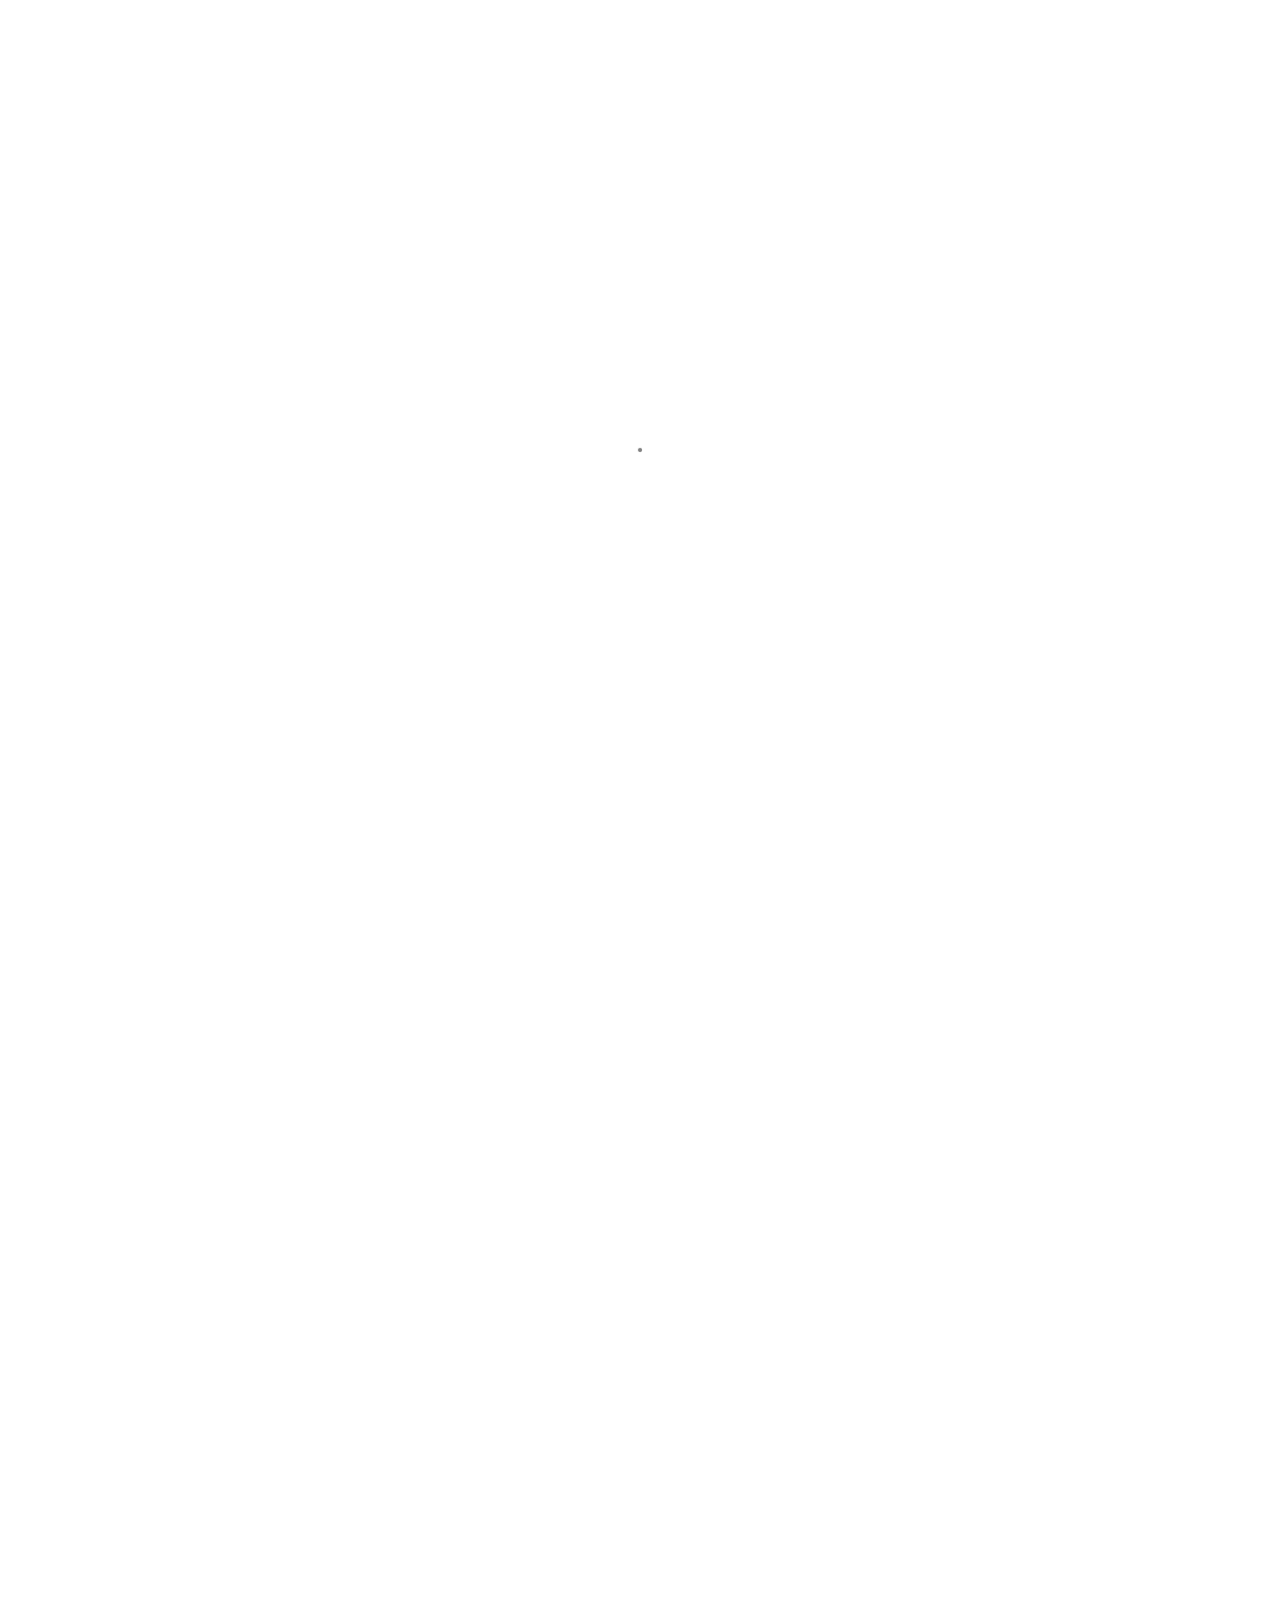
==== index.html @ 2983b913 "Site updated: 2019-02-05 23:12:52" ====
<!DOCTYPE html>
<html lang="" class="loading">
<head><meta name="generator" content="Hexo 3.8.0">
    <meta charset="UTF-8">
    <meta http-equiv="X-UA-Compatible" content="IE=edge,chrome=1">
    <meta name="viewport" content="width=device-width, minimum-scale=1.0, maximum-scale=1.0, user-scalable=no">
    <title>Hexo</title>

    <meta name="apple-mobile-web-app-capable" content="yes">
    <meta name="apple-mobile-web-app-status-bar-style" content="black-translucent">
    <meta name="google" content="notranslate">
    <meta name="keywords" content="Fechin,"> 
    
    <meta name="author" content="John Doe"> 
    <link rel="alternative" href="atom.xml" title="Hexo" type="application/atom+xml"> 
    <link rel="icon" href="/img/favicon.png"> 
    <link rel="stylesheet" href="//cdn.jsdelivr.net/npm/gitalk@1/dist/gitalk.css">
    <link rel="stylesheet" href="/css/diaspora.css">
</head>
</html>
<body class="loading">
    <div id="loader"></div>
    <div class="nav">
    <ul id="menu-menu" class="menu">
        
        <li class="pview menu-item menu-item-type-post_type menu-item-object-page">
            <a href="/whoami/" title="Whoami" target="_blank" rel="noopener">Whoami</a>
        </li>
        
        <li class="  menu-item menu-item-type-post_type menu-item-object-page">
            <a href="https://github.com/Fechin" title="Github" target="_blank" rel="noopener">Github</a>
        </li>
        
        <li class="  menu-item menu-item-type-post_type menu-item-object-page">
            <a href="https://twitter.com/FechinLi" title="Twitter" target="_blank" rel="noopener">Twitter</a>
        </li>
        
    </ul>
    <p id="copyright">
        &copy; 2019 John Doe.
        Powered by <a href="http://hexo.io/" title="Hexo" target="_blank" rel="noopener">Hexo</a>
        Theme <a href="https://github.com/Fechin/hexo-theme-diaspora" title="Diaspora" target="_blank" rel="noopener">Diaspora</a>
        by Fechin
    </p>
</div>

<div id="container">
    
<div id="screen">
    <div id="mark">
        <div class="layer" data-depth="0.4">
            <img src="/img/welcome-cover.jpg" id="cover" crossorigin="anonymous" width="1920" height="1080">
        </div>
    </div>
    <div id="vibrant">
        <svg viewbox="0 0 2880 1620" height="100%" preserveaspectratio="xMaxYMax slice">
            <polygon opacity="0.7" points="2000,1620 0,1620 0,0 600,0 "/>
        </svg>
        <div></div>
    </div>
    <div id="header">
        <div>
            <a class="image-logo" href="/"></a>
            <div class="icon-menu switchmenu"></div>
        </div>
    </div>
    
    <div id="post0">
        <p>二月 05, 2019</p>
        <h2><a href="/2019/02/05/2/" title="2" class="posttitle">2</a></h2>
        <p class="summary"></p>
    </div>
    
</div>

    <div id="primary">
        
<div class="post">
    <a href="/2019/02/05/1/" title="1">
        <img src="/img/cover.jpg" class="cover" width="680" height="440">
    </a>
    <div class="else">
        <p>二月 05, 2019</p>
        <h3><a href="/2019/02/05/1/" title="1" class="posttitle">1</a></h3>
        <p></p>
    </div>
</div>


<div class="post">
    <a href="/2019/02/05/My-New-Post/" title="张琼">
        <img src="/img/cover.jpg" class="cover" width="680" height="440">
    </a>
    <div class="else">
        <p>二月 05, 2019</p>
        <h3><a href="/2019/02/05/My-New-Post/" title="张琼" class="posttitle">张琼</a></h3>
        <p>张琼是我妈妈.$ public static test()1$ public static test2()
MarkdownMarkdownMarkdow...</p>
    </div>
</div>


<div class="post">
    <a href="/2019/02/05/hello-world/" title="Hello World">
        <img src="/img/cover.jpg" class="cover" width="680" height="440">
    </a>
    <div class="else">
        <p>二月 05, 2019</p>
        <h3><a href="/2019/02/05/hello-world/" title="Hello World" class="posttitle">Hello World</a></h3>
        <p>Welcome to Hexo! This is your very first post. Check documentation for more i...</p>
    </div>
</div>


    </div>
    
</div>
<div id="preview"></div>

</body>
<script src="//cdn.jsdelivr.net/npm/gitalk@1/dist/gitalk.min.js"></script>
<script src="//lib.baomitu.com/jquery/1.8.3/jquery.min.js"></script>
<script src="/js/plugin.js"></script>
<script src="/js/diaspora.js"></script>
<link rel="stylesheet" href="/photoswipe/photoswipe.css">
<link rel="stylesheet" href="/photoswipe/default-skin/default-skin.css">
<script src="/photoswipe/photoswipe.min.js"></script>
<script src="/photoswipe/photoswipe-ui-default.min.js"></script>

<!-- Root element of PhotoSwipe. Must have class pswp. -->
<div class="pswp" tabindex="-1" role="dialog" aria-hidden="true">
    <!-- Background of PhotoSwipe. 
         It's a separate element as animating opacity is faster than rgba(). -->
    <div class="pswp__bg"></div>
    <!-- Slides wrapper with overflow:hidden. -->
    <div class="pswp__scroll-wrap">
        <!-- Container that holds slides. 
            PhotoSwipe keeps only 3 of them in the DOM to save memory.
            Don't modify these 3 pswp__item elements, data is added later on. -->
        <div class="pswp__container">
            <div class="pswp__item"></div>
            <div class="pswp__item"></div>
            <div class="pswp__item"></div>
        </div>
        <!-- Default (PhotoSwipeUI_Default) interface on top of sliding area. Can be changed. -->
        <div class="pswp__ui pswp__ui--hidden">
            <div class="pswp__top-bar">
                <!--  Controls are self-explanatory. Order can be changed. -->
                <div class="pswp__counter"></div>
                <button class="pswp__button pswp__button--close" title="Close (Esc)"></button>
                <button class="pswp__button pswp__button--share" title="Share"></button>
                <button class="pswp__button pswp__button--fs" title="Toggle fullscreen"></button>
                <button class="pswp__button pswp__button--zoom" title="Zoom in/out"></button>
                <!-- Preloader demo http://codepen.io/dimsemenov/pen/yyBWoR -->
                <!-- element will get class pswp__preloader--active when preloader is running -->
                <div class="pswp__preloader">
                    <div class="pswp__preloader__icn">
                      <div class="pswp__preloader__cut">
                        <div class="pswp__preloader__donut"></div>
                      </div>
                    </div>
                </div>
            </div>
            <div class="pswp__share-modal pswp__share-modal--hidden pswp__single-tap">
                <div class="pswp__share-tooltip"></div> 
            </div>
            <button class="pswp__button pswp__button--arrow--left" title="Previous (arrow left)">
            </button>
            <button class="pswp__button pswp__button--arrow--right" title="Next (arrow right)">
            </button>
            <div class="pswp__caption">
                <div class="pswp__caption__center"></div>
            </div>
        </div>
    </div>
</div>




</html>
---- css/diaspora.css ----
body,div,h1,h2,h3,h4,h5,p,ul,li {margin:0;padding:0;font-weight:normal;list-style:none;}
html {-webkit-text-size-adjust:100%;}
html,body {-webkit-tap-highlight-color:rgba(0,0,0,0);-webkit-font-smoothing:antialiased;background:#fff;}
body {font-family:'PingFang SC','Hiragino Sans GB','Microsoft Yahei','WenQuanYi Micro Hei',sans-serif;font-size:14px;position:relative;overflow-x:hidden;}
body:before {background:grey;position:absolute;content:'';display:block;width:14px;height:14px;left:50%;top:50%;margin-left:-7px;margin-top:-7px;border-radius:50%;-webkit-border-radius:50%;-moz-border-radius:50%;-webkit-animation:loading 2s ease-out forwards infinite;-moz-animation:loading 2s ease-out forwards infinite;display:none;}
body.loading:before {display:block;}
@-webkit-keyframes loading {
  0% {-webkit-transform:scale(0.3);}
  50% {-webkit-transform:scale(1.0);}
  100% {-webkit-transform:scale(0.3);}
}
@-moz-keyframes loading {
  0% {-moz-transform:scale(0.3);}
  50% {-moz-transform:scale(1.0);}
  100% {-moz-transform:scale(0.3);}
}
body.loading #container,body.loading #single,body.loading .nav {opacity:0;}
html.loading,body.loading {height:100%;overflow:hidden;}
a,a:hover {text-decoration:none;}
img {display:block;max-width:100%;height:auto;}
audio {display:none;visibility:hidden;opacity:0;width:0;height:0;}
#screen {position:relative;}
#mark {width:100%;height:560px;overflow:hidden;}
.layer {position:relative;}
#cover {position:absolute;max-width:none;}
#header {position:absolute;top:70px;width:100%;}
#header > div {margin:0 60px;position:relative;}
.icon-menu {font-size:20px;padding:6px 6px 5px;border-radius:2px;cursor:pointer;position:absolute;z-index:4;right:0;top:0;margin-top:-3px;background:rgba(255,255,255,.9);}
.image-logo {z-index:4;position:relative;display:inline-block;-webkit-background-size:75px 32px;-moz-background-size:75px 32px;background-size:75px 32px;background-repeat:no-repeat;background-position:center center;-webkit-mask-box-image:url("/img/logo.png");background-color:white;width:75px;height:32px;mask-image:url("/img/logo.png");mask-size:contain;transition: background-color 0.5s ease-in-out;}
body.mu .image-logo {background-color:black;}
#vibrant {position:absolute;top:0;left:0;width:100%;height:100%;}
#vibrant div {position:absolute;top:0;left:0;width:100%;height:100%;opacity:0;background-color:#000;}
#post0 {width:28%;position:absolute;top:42%;left:10%;}
#post0 p:first-child {color:#fff;font-size:12px;}
#post0 h2 {font-size:28px;margin-top:15px;}
#post0 h2 a {color:#fff;}
#post0 h2 + p {color:#fff;font-size:14px;margin-top:30px;}
.post {margin:100px auto 0;width:1200px;position:relative;}
.post > a {display:inline-block;width:680px;height:440px;overflow:hidden;position:relative;z-index:3;}
.else {position:absolute;background:#fff;text-align:left;top:20px;height:398px;width:498px;border:1px solid #eaeaea;}
.post:nth-child(odd) {text-align:left;}
.post:nth-child(even) {text-align:right;}
.post:nth-child(odd) .else {left:660px;}
.post:nth-child(even) .else {right:660px;}
.else p:first-child {color:#999;font-size:12px;margin:80px 0 0 80px;}
.else h3 {font-size:30px;line-height:1.1;margin:10px 100px 0 80px;}
.else h3 a {color:#333;}
.else h3 + p {color:#555;margin:10px 100px 0 80px;font-size:14px;line-height:1.8;}
.here {position:absolute;left:80px;bottom:80px;color:#999;font-size:13px;}
.here span {display:inline-block;vertical-align:middle;margin-right:10px;font-family:"icomoon","Hiragino Sans GB","Hiragino Sans GB W3","Microsoft YaHei","WenQuanYi Micro Hei",sans-serif;}
.here span:before {display:inline-block;vertical-align:top;margin-right:7px;font-size:16px;}
.here a {display:inline-block;cursor:default;}
.here .icon-like {color:#999!important;margin-right:0;}
.here .likeThis .count {display:inline-block;position:static;color:#999;background:none;padding:0;width:auto;}
.here .likeThis:hover .count {display:inline-block;}
.here .likeThis.active .icon-like {color:#999;}
#pager {text-align:center;margin:70px 0 0;position:relative;}
#pager a {font-size:14px;letter-spacing:5px;color:#666;border:1px solid #dadada;padding:10px 40px;background:#fff;}
#loader {display:none;position:fixed;top:0;width:100%;height:3px;z-index:100;background-image:-webkit-linear-gradient(left,#F16F5C 0%,#F16F5C 12.5%,#5B56DD 12.5%,#5B56DD 25%,#E15CED 25%,#E15CED 37.5%,#27E559 37.5%,#27E559 50%,#18C8C9 50%,#18C8C9 62.5%,#DC8987 62.5%,#DC8987 75%,#BB83D6 75%,#BB83D6 87.5%,#E774BD 87.5%,#E774BD 100%);background-image:-moz-linear-gradient(left,#F16F5C 0%,#F16F5C 12.5%,#5B56DD 12.5%,#5B56DD 25%,#E15CED 25%,#E15CED 37.5%,#27E559 37.5%,#27E559 50%,#18C8C9 50%,#18C8C9 62.5%,#DC8987 62.5%,#DC8987 75%,#BB83D6 75%,#BB83D6 87.5%,#E774BD 87.5%,#E774BD 100%);}
#top {height:50px;text-align:center;border-bottom:1px solid #f7f7f7;background:#fefefe;width:100%;position:fixed;top:0;z-index:10;display:none;}
body.touch #top {position:relative;}
.icon-icon {color:#333;font-size:20px;position:absolute;left:14px;top:16px;}
.image-icon {-webkit-background-size:24px 24px;-moz-background-size:24px 24px;background-size:24px 24px;background-position:center center;background-repeat:no-repeat;width:24px;height:24px;position:absolute;left:14px;top:15px;color:#333;}
.image-icon:hover {color:black;}
.subtitle {color:#666;font-size:14px;margin-top:16px;display:none;}
.icon-play,.icon-pause,.icon-images {position:absolute;left:70px;color:#666;top:17px;font-size:18px;cursor:pointer;}
.icon-images {left:100px;}
.icon-images.active {color:#EF6D57;}
.like-icon {position:relative;}
.icon-like {color:#666;}
#top .count {display:none;}
.likeThis.active .icon-like,.icon-like:hover {color:#EF6D57;}
.social {position:absolute;right:0;height:30px;top:12px;}
.share a {display:inline-block;color:#666;margin-right:15px;}
.share a:hover {color:#333;}
.share {position:relative;}
.social > div {display:inline-block;font-size:20px;color:#666;cursor:pointer;margin-left:15px;}
#qr {z-index:10;display:none;position:absolute;background:#fff;padding:16px;border:1px solid #f7f7f7;right:10px;top:50px;}
.bar {position:absolute;height:100%;background:rgba(0,0,0,.07);z-index:-1;width:0;-webkit-transition:width .5s ease;-moz-transition:width .5s ease;transition:width .5s ease;}
.scrollbar {position:absolute;height:2px;width:10px;top:0;background-color:#50bcb6;-webkit-transition:width .5s ease;-moz-transition:width .5s ease;transition:width .5s ease;}
body.touch .scrollbar {display:none;}
.nav {position:fixed;height:100%;width:100%;background:rgba(255,255,255,.97);z-index:3;top:-100%;-webkit-transition:top 0.3s cubic-bezier(0.4,0,0.2,1);-moz-transition:top 0.3s cubic-bezier(0.4,0,0.2,1);transition:top 0.3s cubic-bezier(0.4,0,0.2,1);}
body.mu {overflow:hidden;height:100%;}
html.mu {height:100%;}
body.mu .icon-menu {color:#333;background: none;}
body.mu .icon-menu:before {content:"\e607";}
body.mu .nav {top:0;}
body.mu .icon-logo {color:#333;}
.menu {text-align:center;margin-top:200px;}
.menu li {font-size:20px;display:inline-block;margin:0 20px 20px 0;}
.menu a {color:#666;letter-spacing:1px;}
.menu a:hover {color:#333;}
.nav p {color:#999;font-size:12px;position:absolute;width:100%;text-align:center;bottom:30px;}
.nav p a {color:#999;text-decoration:underline;}
.nav p:first-letter {font-family:sans-serif;}
#container {padding-bottom:100px;overflow:hidden;position:relative;}
#container:before {content:'';display:block;width:1px;height:200%;position:absolute;left:50%;background:#eaeaea;top:-50%;z-index:0;}
#primary {position:relative;}
#single {background:#fff;position:relative;overflow-x:hidden;}
.section {position:relative;width:100%;overflow:hidden;-webkit-transition:all 0.3s cubic-bezier(0.25,0.5,0.5,0.9);-moz-transition:all 0.3s cubic-bezier(0.25,0.5,0.5,0.9);transition:all 0.3s cubic-bezier(0.25,0.5,0.5,0.9);}
body.touch,body.touch .article {margin-top:0;}
.zoom:before {opacity:0;color:#fff;font-size:20px;display:block;z-index:3;left:50%;top:70%;padding:5px;margin-top:-15px;margin-left:-15px;position:absolute;background:rgba(0,0,0,.7);-webkit-transition:all 0.3s cubic-bezier(0.25,0.5,0.5,0.9);-moz-transition:all 0.3s cubic-bezier(0.25,0.5,0.5,0.9);transition:all 0.3s cubic-bezier(0.25,0.5,0.5,0.9);}
.zoom:hover:before {opacity:1;top:50%;}
.touch .zoom:hover:before {opacity:0;}
.icon-arrow-left:before {content:'\e606';position:absolute;left:0;top:50%;margin-top:-30px;color:#666;}
.icon-arrow-right:before {content:'\e605';position:absolute;right:0;top:50%;margin-top:-30px;color:#666;}
h1.title {font-size:30px;color:#333;line-height:1.3;position:relative;font-weight:bold;}
.page .content:before {display:none;}
.stuff {margin-top:20px;color:#666;font-size:13px;}
.stuff span {display:inline-block;margin-right:20px;}
.stuff .likeThis {pointer-events:none;}
.stuff .icon-like {display:none;}
.stuff .count {color:#666;}
.comment {margin:50px auto;}
.comment.link,.downloadlink {cursor:pointer;letter-spacing:5px;border:1px solid #dadada;width:170px;text-align:center;color:#666;font-size:14px;padding:10px 0;}
.comment .gt-comments-null{display:none;}
.comment .gt-header-textarea{border-radius:0;background: white;}
.comment .gt-popup{margin-top:8px;}
.comment .gt-counts a{color:black;border-bottom:0;pointer-events:none;}
.comment .gt-avatar-github{display:none;}
.comment .gt-header-avatar{display:none;}
.comment .gt-header-comment{margin-left: 0;!important;}
.comment .gt-header-preview{border-radius:0;}
.comment .gt-btn-public{border-radius:0;}
.comment .gt-btn-preview{border-radius:0;}
.comment .gt-btn-login{border-radius:0;}
.comment .gt-ico-tip{display:none;}
.comment .gt-btn-public .gt-btn-text:after{content:"（Cmd | Ctrl  + Enter）";}
.comment .gt-meta{margin:0; border:0;}
#preview {position:fixed;top:0;width:100%;height:100%;z-index:5;background:#fff;left:100%;-moz-transition:all 0.3s cubic-bezier(0,0,0.2,1);-webkit-transition:all 0.3s cubic-bezier(0,0,0.2,1);transition:all 0.3s cubic-bezier(0,0,0.2,1);overflow-y:scroll;}
#preview.show {left:0;}
#preview + canvas {display:none;}
.article {width:70%;margin:0 auto;margin-top:50px;display:-webkit-flex;display:flex;-webkit-align-items:center;align-items:center;-webkit-justify-content:flex-start;justify-content:flex-start;}
.article > div {width:100%;padding:30px 0;margin:0 auto;}
.article .main {width:700px;}
.article .side {align-self:flex-start;flex:0 0 200px;}
.article .toc {width:200px;height:100%;position:fixed;top:60px;right:100px;padding:1em;line-height:2.3;overflow-y:scroll;}
.article .toc .toc-item:hover {font-weight:900;}
.article .toc li a {display:inline-block;color:#737373;text-decoration:none;transition:color,padding 0.2s ease-in-out;}
.article .toc li a:hover {padding-left:8px;border-left:3px solid black;}
.page .main{padding:0px;}

/* Icon font style */
@font-face {font-family:"iconfont";src:url('//at.alicdn.com/t/font_1474439954_4508538.eot');/* IE9*/  src:url('//at.alicdn.com/t/font_1474439954_4508538.eot?#iefix') format('embedded-opentype'),/* IE6-IE8 */  url('[data-uri]') format('woff'),/* chrome,firefox */  url('//at.alicdn.com/t/font_1474439954_4508538.ttf') format('truetype'),/* chrome,firefox,opera,Safari,Android,iOS 4.2+*/  url('//at.alicdn.com/t/font_1474439954_4508538.svg#iconfont') format('svg');/* iOS 4.1- */  src:url('//at.alicdn.com/t/font_1474439954_4508538.eot')\0;/* ie8 fix */}
[class^="icon-"],[class*=" icon-"] {font-family:'iconfont'  !important;font-style:normal;font-weight:normal;font-variant:normal;text-transform:none;line-height:1;font-family:"iconfont" !important;font-size:20px;font-style:normal;-webkit-font-smoothing:antialiased;-webkit-text-stroke-width:0.2px;-moz-osx-font-smoothing:grayscale;}
.icon-scan:before {content:"\e60d";}
.icon-twitter:before {content:"\e600";}
.icon-view:before {content:"\e601";}
.icon-like:before {content:"\e602";}
.icon-menu:before {content:"\e603";}
.icon-github:before {content:"\e604";}
.icon-home:before {content:"\e60e";}
.icon-wechat:before {content:"\e605";}
.icon-pause:before {content:"\e606";}
.icon-close:before {content:"\e607";}
.icon-facebook:before {content:"\e608";}
.icon-left:before {content:"\e609";}
.icon-font:before {content:"\e60a";}
.icon-play:before {content:"\e60b";}
.icon-email:before {content:"\e60c";}

/* tags style  */
.post-tags-list {margin-top:10px;display:table;}
.post-tags-list-item {float:left;margin-right:10px;background:rgba(102,128,153,0.075);border-radius:0;padding:2px 5px;}
.post-tags-list-link {color:rgba(44,63,81,0.5);pointer-events:none;}

/* Post or Page content style */
.content {margin-top:50px;font-size:15px;line-height:2;color:#232323;}
.content h1 {font-size:39px}
.content h2 {font-size:32px}
.content h3 {font-size:26px}
.content h4 {font-size:19px}
.content h5 {font-size:15px}
.content h6 {font-size:13px}
.content strong {font-weight:500;}
.content a {background:transparent;color:#1980e6;text-decoration:none;}
.content a:hover {color:#518dca;}
.content hr {margin-top:21px;margin-bottom:21px;border:0;border-top:1px solid rgba(102,128,153,0.1)}
.content p {margin:0 0 .8em;}
.content ul,.content ol {margin:10px 0;padding-left:20px;}
.content ul li {list-style:disc;margin:5px 0;}
.content ol li {list-style:decimal;margin:5px 0;}
.content > h1,.content > h2,.content > h3,.content > h4,.content > h5,.content > h6 {margin-top:2rem;margin-bottom:0.8rem;color:#000;}
.content > h1:first-child,.content > h2:first-child,.content > h3:first-child,.content > h4:first-child,.content > h5:first-child,.content > h6:first-child {margin-top:0;}
.content img {cursor:pointer;}
.content pre,.content .highlight {background:#2d2d2d;margin:1.6rem 0;padding:0.8rem 0.8rem;border-style:solid;border-width:1px 0;overflow:auto;color:#ccc;line-height:20px;}
.content .gutter {display:none;}
.content .highlight .gutter pre {color:#666;font-size:0.9rem;}
.content code,.content pre {font-family:"Source Code Pro",monospace}
.content code {background:rgba(99,99,99,0.07);color:#ef459c;padding:1px 2px;border-radius:2px;}
.content pre code {background:none;text-shadow:none;padding:0;}
.content blockquote {color:#656565;margin:0 0 1.1em;border-left:3px solid #efefef;border-left-width:6px;background-color:rgba(119,119,119,0.05);border-top-right-radius:5px;border-bottom-right-radius:5px;padding:15px 20px;}
.content blockquote p {margin:0;}
.content table {margin:15px 0;border-collapse:collapse;display:table;width:100%;table-layout:fixed;word-wrap:break-word;}
.content table tr {border-top:1px solid #ccc;background-color:#fff;}
.content table th,.content table td {border:1px solid #ddd;padding:6px 13px;}
.content .highlight pre {border:none;margin:0;padding:0;}
.content .highlight table {margin:0;width:auto;}
.content .highlight td {border:none;padding:0;}
.content .highlight tr {border:0;}
.content .highlight figcaption {font-size:0.85em;color:#999;line-height:1em;margin-bottom:1em;}
.content .highlight figcaption a {float:right;}
.content .highlight .gutter pre {text-align:right;padding-right:20px;}
.content .highlight .line {height:20px;}
.content .video-container {position:relative;padding-bottom:56.25%;padding-top:25px;height:0;}
.content .video-container iframe {position:absolute;top:0;left:0;width:100%;height:100%;}
pre .comment,pre .title {color:#999;}
pre .variable,pre .attribute,pre .tag,pre .regexp,pre .ruby .constant,pre .xml .tag,pre .title,pre .xml .pi,pre .xml .doctype,pre .html .doctype,pre .css .id,pre .css .class,pre .css .pseudo {color:#f2777a;}
pre .number,pre .preprocessor,pre .built_in,pre .literal,pre .params,pre .constant {color:#f99157;}
pre .class,pre .ruby .class .title,pre .css .rules .attribute {color:#99cc99;}
pre .string,pre .value,pre .inheritance,pre .header,pre .ruby .symbol,pre .xml .cdata {color:#99cc99;}
pre .css .hexcolor {color:#66cccc;}
pre .function,pre .python .decorator,pre .python .title,pre .ruby .function .title,pre .ruby .title .keyword,pre .perl .sub,pre .javascript .title,pre .coffeescript .title {color:#6699cc;}
pre .keyword,pre .javascript .function {color:#cc99cc;}

/* Responsive style */
@media screen and (max-width:1200px) {
  #header > div {width:900px;margin:0 auto;}
  #post0 {width:32%;}
  #post0 h2 {font-size:24px;}
  .post {width:900px;}
  .post > a {width:480px;height:310px;}
  .else {top:10px;width:420px;height:290px;}
  .post:nth-child(odd) .else {left:450px;}
  .post:nth-child(even) .else {right:450px;}
  .else p:first-child {font-size:12px;margin:50px 0 0 60px;}
  .else h3 {font-size:24px;margin:10px 60px 0 60px;}
  .else h3 + p {margin:10px 60px 0 60px;}
  .here {left:60px;bottom:50px;}
  .article{width:100%;}
  .article .main{width:94%;}
  .article .side {display:none}
  .comment .gt-btn-public .gt-btn-text:after{content:"";}
}
@media screen and (max-width:900px) {
  #mark {height:480px;}
  #header > div {width:90%;}
  #vibrant polygon {transform:translateX(-10%);-moz-transform:translateX(-10%);-webkit-transform:translateX(-10%);}
  #post0 {width:40%;}
  #post0 h2 {font-size:20px;}
  .post {width:100%;margin-top:60px;background:#fff;padding-bottom:30px;border-bottom:1px solid #eaeaea;}
  .post > a {display:block;margin:0 auto;width:100%;height:auto;}
  .post > a img {margin:0 auto;}
  .else {height:auto;position:static;width:100%;margin:0 auto;background:transparent;border:none;}
  .else p:first-child {margin:30px 0 0 20px;}
  .else h3 {font-size:24px;margin:10px 30px 0 20px;}
  .else h3 + p {margin:10px 30px 0 20px;}
  .here {position:static;margin:20px 0 20px 20px;}
  .article{width:100%;}
  .article .main{width:94%;}
  .article .side {display:none}
  .comment .gt-btn-public .gt-btn-text:after{content:"";}
}
@media screen and (max-width:780px) {
  #header {top:40px;}
  #vibrant svg {display:none;}
  #vibrant div {opacity:0.3;}
  #container {padding-bottom:50px;}
  #post0 {bottom:60px;top:auto;width:70%;left:5%;}
  .menu {width:80%;margin:160px auto 0;}
  .menu li {font-size:16px;}
  #pager {margin:30px 0 0;}
  h1.title {font-size:24px;}
  .tab {display:none;}
  .icon-scan {display:none!important;}
  .icon-images {left:80px;}
  .icon-pause,.icon-play {left:50px;}
  .comment.link {width:140px;padding:5px 0;}
  .article{width:100%;}
  .article .main{width:94%;}
  .article .side {display:none}
  .comment .gt-btn-public .gt-btn-text:after{content:"";}
}
@media screen and (max-width:480px) {
  #post0 p:first-child {display:block;}
  #container:before {display:none;}
  #post0 h2 {text-align:left;margin:0 10px 0 0;}
  #post0 h2 + p {text-align:left;margin:10px 20px 0 0;color:#f2f2f2;font-size:14px;}
  #post0 h2 a {color:#fff;}
  #post0 .summary {display:none;}
  .stuff span {margin-right:10px;}
  .stuff span:first-child {display:none;}
  .content table {font-size:smaller;}
  .content table tr td {padding:6px;}
  .article {width:100%;}
  .article .main{width:94%;}
  .article .side {display:none}
  .comment .gt-btn-public .gt-btn-text:after{content:"";}
}
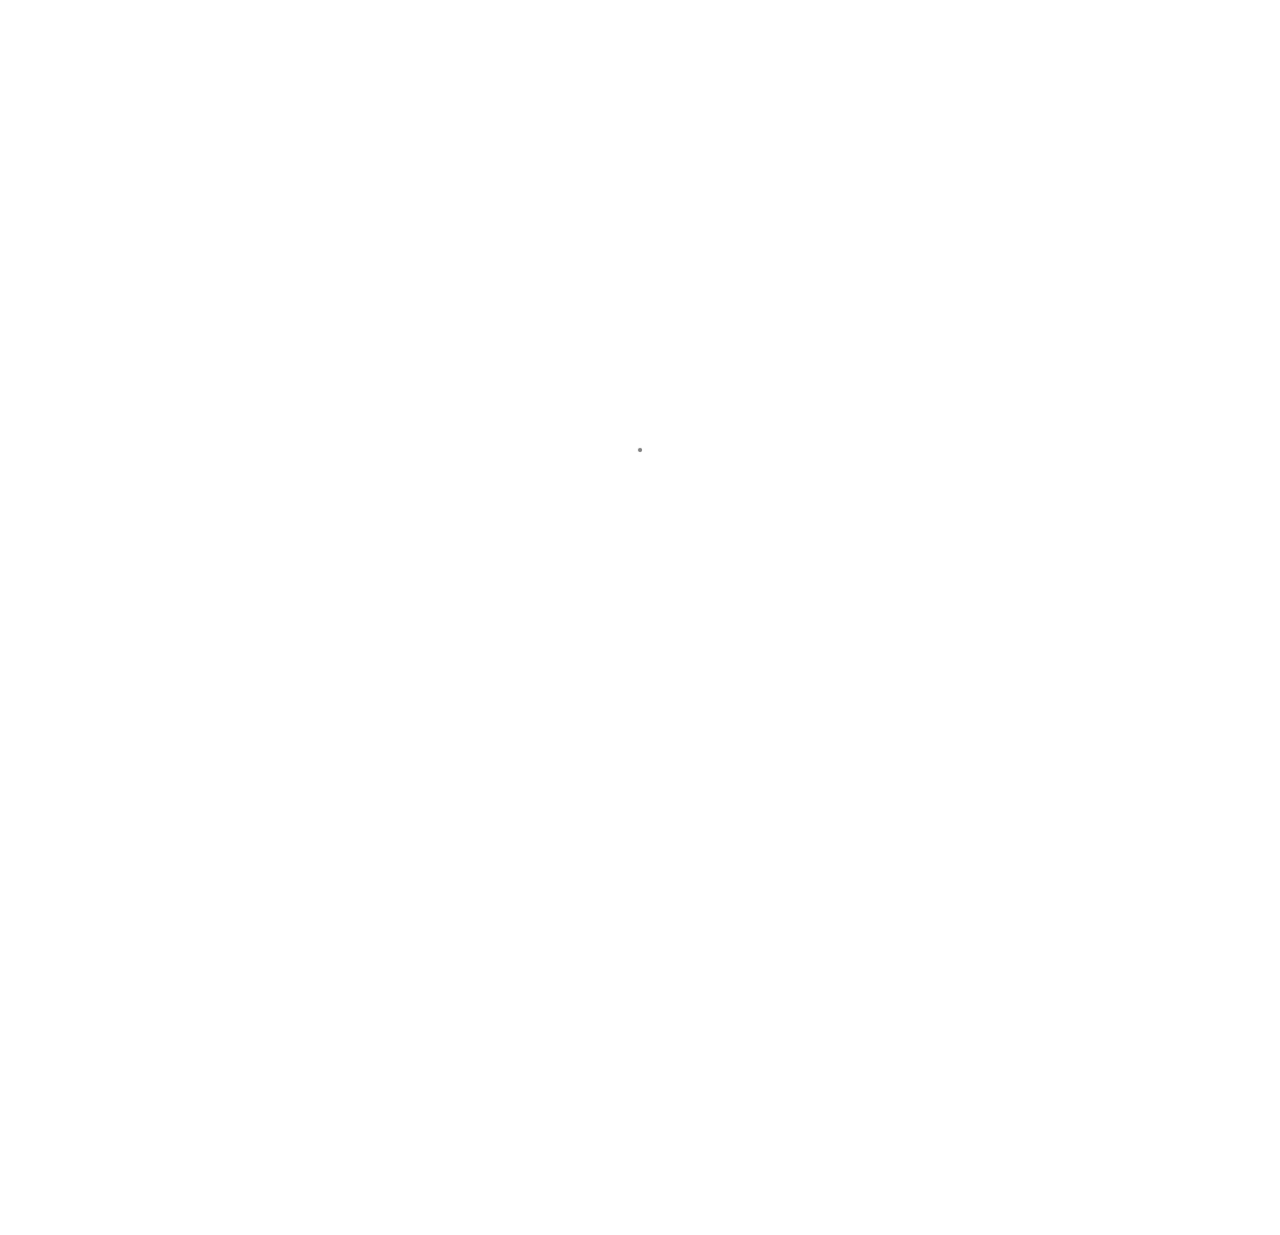
==== commit 9101003b: "Site updated: 2019-02-08 19:37:22" ====
--- a/index.html
+++ b/index.html
@@ -68,39 +68,15 @@
     
     <div id="post0">
         <p>二月 05, 2019</p>
-        <h2><a href="/2019/02/05/2/" title="2" class="posttitle">2</a></h2>
-        <p class="summary"></p>
+        <h2><a href="/2019/02/05/My-New-Post/" title="MarkDown规则测试" class="posttitle">MarkDown规则测试</a></h2>
+        <p class="summary">$ public static test()1$ public static test()
+MarkdownMar...</p>
     </div>
     
 </div>
 
     <div id="primary">
         
-<div class="post">
-    <a href="/2019/02/05/1/" title="1">
-        <img src="/img/cover.jpg" class="cover" width="680" height="440">
-    </a>
-    <div class="else">
-        <p>二月 05, 2019</p>
-        <h3><a href="/2019/02/05/1/" title="1" class="posttitle">1</a></h3>
-        <p></p>
-    </div>
-</div>
-
-
-<div class="post">
-    <a href="/2019/02/05/My-New-Post/" title="张琼">
-        <img src="/img/cover.jpg" class="cover" width="680" height="440">
-    </a>
-    <div class="else">
-        <p>二月 05, 2019</p>
-        <h3><a href="/2019/02/05/My-New-Post/" title="张琼" class="posttitle">张琼</a></h3>
-        <p>张琼是我妈妈.$ public static test()1$ public static test2()
-MarkdownMarkdownMarkdow...</p>
-    </div>
-</div>
-
-
 <div class="post">
     <a href="/2019/02/05/hello-world/" title="Hello World">
         <img src="/img/cover.jpg" class="cover" width="680" height="440">
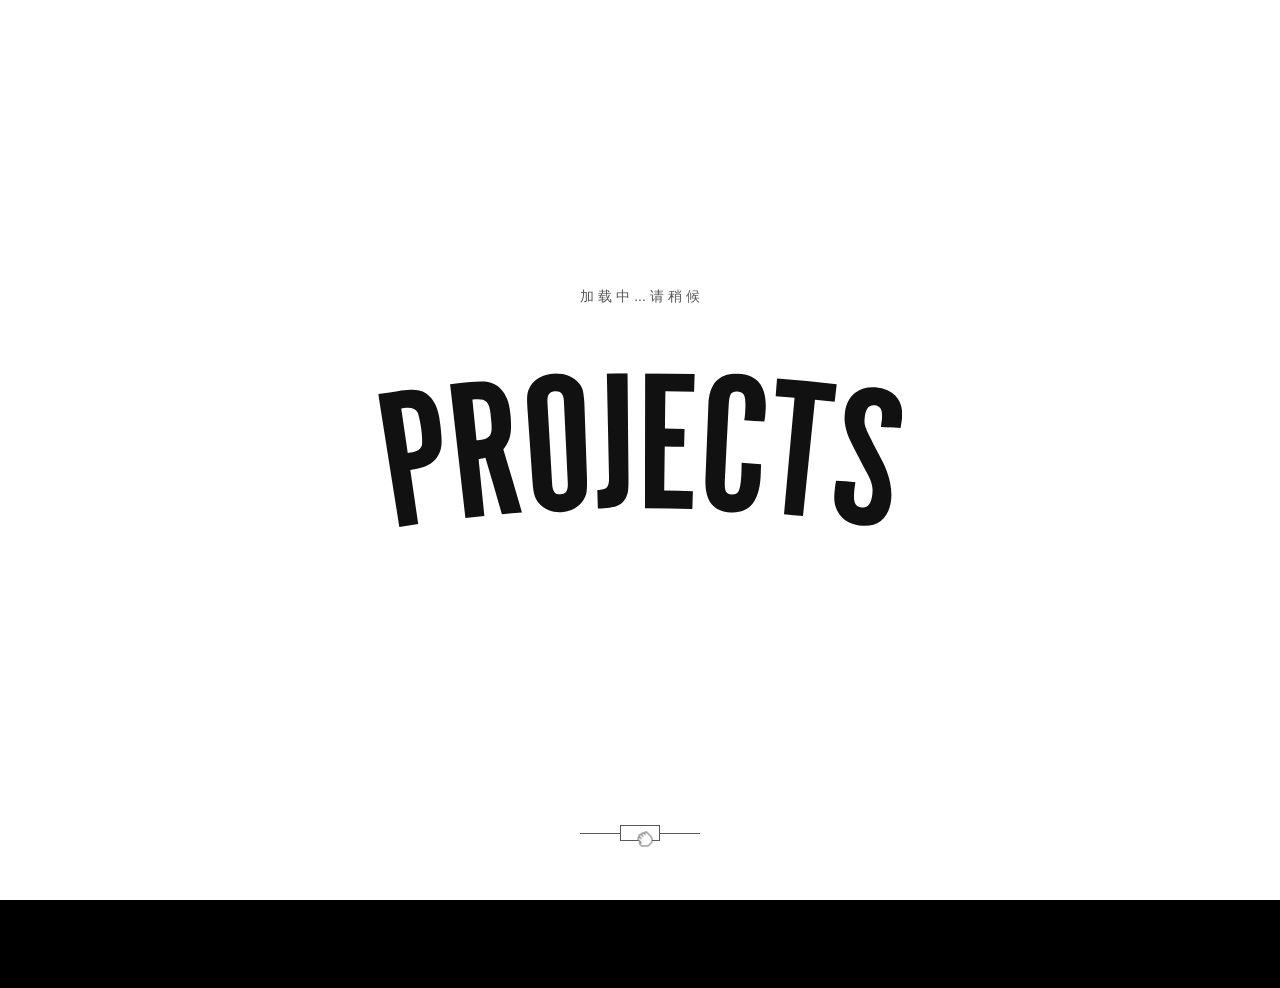
==== commit aedaf9c9: "wedding" ====
--- a/index.html
+++ b/index.html
@@ -1,158 +1,180 @@
+<!DOCTYPE html>
+<!-- Site developed by Patrick Heng for his beloved bro <3 --><html lang="en"><head><meta charset="utf-8"><meta http-equiv="X-UA-Compatible" content="IE=edge,chrome=1"><meta name="google-site-verification" content="Ksmj9sJiWJDwbn-TOXeoIzofFRKirbDbXds5rc4_xZY"><title>谷鹏&李红佳 - 婚礼请柬</title><!-- SEO --><meta name="description" content="11.1西北人家怀特店"><meta name="copyright" content="Robin Mastromarino and Patrick Heng"><!-- Facebook meta --><meta property="og:title" content="谷鹏&李红佳 - 婚礼请柬"><meta property="og:description" content="11.1西北人家怀特店"><meta property="og:image" content="http://robinmastromarino.com/static-736bc7b73b35221cf1fe147fd8e01054/images/share-facebook.jpg"><meta property="og:url" content="http://robinmastromarino.com"><!-- GOOGLE + Share --><meta itemprop="name" content="Robin Mastromarino - Interactive Designer"><meta itemprop="description" content="Hello! I’m an Interactive Designer who currently lives in Paris."><meta itemprop="image" content="http://robinmastromarino.com/static-736bc7b73b35221cf1fe147fd8e01054/images/share-facebook.jpg"><meta name="viewport" content="width=device-width,minimum-scale=1.0,maximum-scale=1.0,user-scalable=no"><!-- Robots --><meta name="robots" content="index, follow"><!-- Outdated script --><script>
+				if(!checkGLSupport() && !isBot()) {
+					window.location.href = '/outdated'
+				} else {
+					window.webGLIsSupported = true
+				}
 
-<!DOCTYPE html>
-<html lang="" class="loading">
-<head><meta name="generator" content="Hexo 3.8.0">
-    <meta charset="UTF-8">
-    <meta http-equiv="X-UA-Compatible" content="IE=edge,chrome=1">
-    <meta name="viewport" content="width=device-width, minimum-scale=1.0, maximum-scale=1.0, user-scalable=no">
-    <title>Hexo</title>
+				function isBot() { 
+					return /bot|google|baidu|bing|msn|duckduckgo|teoma|slurp|yandex/i.test(navigator.userAgent)
+				}
 
-    <meta name="apple-mobile-web-app-capable" content="yes">
-    <meta name="apple-mobile-web-app-status-bar-style" content="black-translucent">
-    <meta name="google" content="notranslate">
-    <meta name="keywords" content="Fechin,"> 
+				function checkGLSupport() { 
+					try{
+					 window.checkCanvas = document.createElement( 'canvas' ); 
+					 window.checkCtx = checkCanvas.getContext( 'webgl' ) || checkCanvas.getContext( 'experimental-webgl' )
+					 return !! window.WebGLRenderingContext && window.checkCtx;
+					}catch( e ) { return false; } 
+				};
+		</script><link rel="stylesheet" href="/main-736bc7b73b35221cf1fe147fd8e01054.css"><link rel="apple-touch-icon" sizes="57x57" href="/static-736bc7b73b35221cf1fe147fd8e01054/images/favicons/apple-icon-57x57.png"><link rel="apple-touch-icon" sizes="60x60" href="/static-736bc7b73b35221cf1fe147fd8e01054/images/favicons/apple-icon-60x60.png"><link rel="apple-touch-icon" sizes="72x72" href="/static-736bc7b73b35221cf1fe147fd8e01054/images/favicons/apple-icon-72x72.png"><link rel="apple-touch-icon" sizes="76x76" href="/static-736bc7b73b35221cf1fe147fd8e01054/images/favicons/apple-icon-76x76.png"><link rel="apple-touch-icon" sizes="114x114" href="/static-736bc7b73b35221cf1fe147fd8e01054/images/favicons/apple-icon-114x114.png"><link rel="apple-touch-icon" sizes="120x120" href="/static-736bc7b73b35221cf1fe147fd8e01054/images/favicons/apple-icon-120x120.png"><link rel="apple-touch-icon" sizes="144x144" href="/static-736bc7b73b35221cf1fe147fd8e01054/images/favicons/apple-icon-144x144.png"><link rel="apple-touch-icon" sizes="152x152" href="/static-736bc7b73b35221cf1fe147fd8e01054/images/favicons/apple-icon-152x152.png"><link rel="apple-touch-icon" sizes="180x180" href="/static-736bc7b73b35221cf1fe147fd8e01054/images/favicons/apple-icon-180x180.png"><link rel="icon" type="image/png" sizes="192x192" href="/static-736bc7b73b35221cf1fe147fd8e01054/images/favicons/android-icon-192x192.png"><link rel="icon" type="image/png" sizes="32x32" href="/static-736bc7b73b35221cf1fe147fd8e01054/images/favicons/favicon-32x32.png"><link rel="icon" type="image/png" sizes="96x96" href="/static-736bc7b73b35221cf1fe147fd8e01054/images/favicons/favicon-96x96.png"><link rel="icon" type="image/png" sizes="16x16" href="/static-736bc7b73b35221cf1fe147fd8e01054/images/favicons/favicon-16x16.png"><link rel="manifest" href="/static-736bc7b73b35221cf1fe147fd8e01054/images/favicons/manifest.json"><meta name="msapplication-TileColor" content="#ffffff"><meta name="msapplication-TileImage" content="/static-736bc7b73b35221cf1fe147fd8e01054/images/ms-icon-144x144.png"><meta name="theme-color" content="#ffffff"></head><body><div id="application" class="cursor-loading" data-prerendered="Application">
+
+  <h1 class="logo logo--animation-in logo--animation-in-timing" data-prerendered="Logo">
+  <span class="logo__text cta" data-el="text">谷鹏&李红佳</span>
+</h1>
+  
+  <div class="preloader" data-prerendered="Preloader">
+  <div class="preloader__bg">
+    <svg version="1.1" class="preloader__shape" xmlns="http://www.w3.org/2000/svg" xmlns:xlink="http://www.w3.org/1999/xlink" x="0px" y="0px" viewbox="0 0 1600 109.9" style="enable-background:new 0 0 1600 109.9;" xml:space="preserve"><path class="preloader__shape-path" d="M-1,112c0,0,536-40,801-40s800,40,800,40V0H0L-1,112z"></path></svg></div>
+  <div class="preloader__container">
+    <span class="preloader__msg" data-el="msg">
+      <span>加</span>
+      <span>载</span>
+      <span>中</span>
+      <span>...</span>
+      <span>请</span>
+      <span>稍</span>
+      <span>候</span>
+    </span>
+
+    <div class="preloader__texts">
+                      <img class="preloader__text preloader__text--is-active" data-el="texts" src="/static-736bc7b73b35221cf1fe147fd8e01054/svgs/loader-img-00.svg"><img class="preloader__text" data-el="texts" src="/static-736bc7b73b35221cf1fe147fd8e01054/svgs/loader-img-01.svg"><img class="preloader__text" data-el="texts" src="/static-736bc7b73b35221cf1fe147fd8e01054/svgs/loader-img-02.svg"><img class="preloader__text" data-el="texts" src="/static-736bc7b73b35221cf1fe147fd8e01054/svgs/loader-img-03.svg"><img class="preloader__text" data-el="texts" src="/static-736bc7b73b35221cf1fe147fd8e01054/svgs/loader-img-04.svg"><img class="preloader__text" data-el="texts" src="/static-736bc7b73b35221cf1fe147fd8e01054/svgs/loader-img-05.svg"><img class="preloader__text" data-el="texts" src="/static-736bc7b73b35221cf1fe147fd8e01054/svgs/loader-img-06.svg"></div>
+
+    <div class="preloader__help">
+      <div class="preloader__help-bar"></div>
+      <div class="preloader__help-rect"></div>
+      <div class="preloader__help-hand"></div>
+    </div>
+
+  </div>
+
+</div>
+  <div class="spinner spinner--is-hidden" data-prerendered="Spinner">
+  <svg class="spinner__svg" width="65px" height="65px" viewbox="0 0 66 66" xmlns="http://www.w3.org/2000/svg"><circle class="spinner__path" fill="none" stroke-width="4" stroke-linecap="round" cx="33" cy="33" r="30"></circle></svg></div>
+
+  <div class="webgl" data-prerendered="WebGL">
+</div>
+  <div class="css-renderer"></div>
+  <div class="about" data-prerendered="About">
+
+  <div class="about__progress-bar">
+    <div class="about__progress-bar__el" data-el="bar"></div>
+  </div>
+
+  <div class="about__wrapper" data-el="wrapper">
+    <div class="about__section about__section--intro">
+      <h3 class="about__title" data-el="scrollEls">新人</h3>
+      <div class="about__container">
+        <strong class="about__intro" data-el="intro">新郎：谷鹏 新娘：李红佳</strong>
+        <p class="about__paragraph" data-el="scrollEls">11月1日于石家庄西北人家怀特店举办婚礼，期待您的到来</p>
+      </div>
+    </div>
     
-    <meta name="author" content="John Doe"> 
-    <link rel="alternative" href="atom.xml" title="Hexo" type="application/atom+xml"> 
-    <link rel="icon" href="/img/favicon.png"> 
-    <link rel="stylesheet" href="//cdn.jsdelivr.net/npm/gitalk@1/dist/gitalk.css">
-    <link rel="stylesheet" href="/css/diaspora.css">
-</head>
-</html>
-<body class="loading">
-    <div id="loader"></div>
-    <div class="nav">
-    <ul id="menu-menu" class="menu">
-        
-        <li class="pview menu-item menu-item-type-post_type menu-item-object-page">
-            <a href="/whoami/" title="Whoami" target="_blank" rel="noopener">Whoami</a>
-        </li>
-        
-        <li class="  menu-item menu-item-type-post_type menu-item-object-page">
-            <a href="https://github.com/Fechin" title="Github" target="_blank" rel="noopener">Github</a>
-        </li>
-        
-        <li class="  menu-item menu-item-type-post_type menu-item-object-page">
-            <a href="https://twitter.com/FechinLi" title="Twitter" target="_blank" rel="noopener">Twitter</a>
-        </li>
-        
-    </ul>
-    <p id="copyright">
-        &copy; 2019 John Doe.
-        Powered by <a href="http://hexo.io/" title="Hexo" target="_blank" rel="noopener">Hexo</a>
-        Theme <a href="https://github.com/Fechin/hexo-theme-diaspora" title="Diaspora" target="_blank" rel="noopener">Diaspora</a>
-        by Fechin
-    </p>
+    <div class="about__section about__section--contact">
+      <h3 class="about__title" data-el="scrollEls">Contact</h3>
+      <div class="about__container">
+        <p class="about__paragraph" data-el="scrollEls">wx: 
+          <span class="about__cta about__cta--mail" data-el="mail">
+            <span class="cta">15200367097</span>
+            <span class="about__mail-msg about__mail-msg--copy" data-el="copyMsg">Click to copy wx to clipboard</span>
+            <span class="about__mail-msg about__mail-msg--copied" data-el="copiedMsg">wx copied</span>
+          </span> </p>
+        <p>欢迎骚扰</p>
+      </div>
+    </div>
+    
+    <!-- <div class="about__section about__section--recognations">
+      <h3 class="about__title" data-el="scrollEls">Recognitions</h3>
+      <div class="about__container">
+        <ul class="about__recognations-list"><li class="about__recognations-el" data-el="scrollEls">Awwwards Site of the Day: Fanny Myard</li>
+          <li class="about__recognations-el" data-el="scrollEls">Awwwards Developer: Fanny Myard</li>
+          <li class="about__recognations-el" data-el="scrollEls">Awwwards Site of the Day: Portfolio 2016</li>
+          <li class="about__recognations-el" data-el="scrollEls">Awwwards Developer: Portfolio 2016</li>
+          <li class="about__recognations-el" data-el="scrollEls">FWA Mobile of the Day: Portfolio 2016</li>
+        </ul></div>
+    </div> -->
+    
+    <div class="about__section about__section--thanks">
+      <h3 class="about__title" data-el="scrollEls">Special thanks</h3>
+      <div class="about__container">
+        <p class="about__paragraph" data-el="scrollEls">感谢爸妈的养育，感谢亲友的帮助</p>
+      </div>
+    </div>
+  </div>
 </div>
 
-<div id="container">
+  <div class="about-cta about-cta--animation-in about-cta--animation-in-timing" data-prerendered="AboutCTA">
+  <span class="about-cta__text about-cta__text--open cta" data-el="text">About</span>
+  <span class="about-cta__text about-cta__text--close cta" data-el="textClose">Close</span>
+</div>
+  <div class="close-cta" data-prerendered="CloseCTA">
+    <div class="close-cta__bar close-cta__bar--left"></div>
+    <div class="close-cta__bar close-cta__bar--right"></div>
+</div>
+  
+  <div class="router-view" data-router-view>
     
-<div id="screen">
-    <div id="mark">
-        <div class="layer" data-depth="0.4">
-            <img src="/img/welcome-cover.jpg" id="cover" crossorigin="anonymous" width="1920" height="1080">
-        </div>
+    <div class="page page--animation-in home">
+</div>
+    
+  </div>
+  
+  <div class="dots dots--animation-in dots--animation-in-timing" data-prerendered="Dots">
+      <div class="dots__el" data-el="dots" data-index="0">
+      <div class="dots__circle-container"><span class="dots__circle"></span></div>
     </div>
-    <div id="vibrant">
-        <svg viewbox="0 0 2880 1620" height="100%" preserveaspectratio="xMaxYMax slice">
-            <polygon opacity="0.7" points="2000,1620 0,1620 0,0 600,0 "/>
-        </svg>
-        <div></div>
+      <div class="dots__el" data-el="dots" data-index="1">
+      <div class="dots__circle-container"><span class="dots__circle"></span></div>
     </div>
-    <div id="header">
-        <div>
-            <a class="image-logo" href="/"></a>
-            <div class="icon-menu switchmenu"></div>
-        </div>
+      <div class="dots__el" data-el="dots" data-index="2">
+      <div class="dots__circle-container"><span class="dots__circle"></span></div>
     </div>
-    
-    <div id="post0">
-        <p>二月 05, 2019</p>
-        <h2><a href="/2019/02/05/My-New-Post/" title="MarkDown规则测试" class="posttitle">MarkDown规则测试</a></h2>
-        <p class="summary">$ public static test()1$ public static test()
-MarkdownMar...</p>
+      <div class="dots__el" data-el="dots" data-index="3">
+      <div class="dots__circle-container"><span class="dots__circle"></span></div>
     </div>
-    
-</div>
+      <div class="dots__el" data-el="dots" data-index="4">
+      <div class="dots__circle-container"><span class="dots__circle"></span></div>
+    </div>
+      <!-- <div class="dots__el" data-el="dots" data-index="5">
+      <div class="dots__circle-container"><span class="dots__circle"></span></div>
+    </div> -->
+  </div>
+  <footer class="footer footer--animation-in footer--animation-in-timing" data-prerendered="Footer"><ul class="footer__list"><li class="footer__el footer__el--twitter" data-el="twitter"><a class="cta" href="https://twitter.com/cherwoood" target="_blank">Twitter</a></li>
+    <!-- <li class="footer__el footer__el--dribbble" data-el="dribbble"><a class="cta" href="https://dribbble.com/cherwood" target="_blank">Dribbble</a></li> -->
+    <li class="footer__el footer__el--email cta" data-el="email">Email</li>
+  </ul><div class="footer__copy-mail" data-el="mailContainer">
+    <div class="footer__copy-mail-msgs" data-el="msgs">
+      <span class="footer__copy-mail-msg footer__copy-mail-msg--copy" data-el="copyMsg">Click to copy mail to clipboard</span>
+      <span class="footer__copy-mail-msg footer__copy-mail-msg--copied" data-el="copiedMsg">Mail copied</span>
+    </div>
+  </div>
+</footer>
 
-    <div id="primary">
-        
-<div class="post">
-    <a href="/2019/02/05/hello-world/" title="Hello World">
-        <img src="/img/cover.jpg" class="cover" width="680" height="440">
-    </a>
-    <div class="else">
-        <p>二月 05, 2019</p>
-        <h3><a href="/2019/02/05/hello-world/" title="Hello World" class="posttitle">Hello World</a></h3>
-        <p>Welcome to Hexo! This is your very first post. Check documentation for more i...</p>
-    </div>
-</div>
+  <div class="gui"></div>
 
+</div><!-- Global vars injected server-side --><script>
+			var environment = "production"
+			var hash = "736bc7b73b35221cf1fe147fd8e01054"
+			var route = {"name":"home","parameters":[],"isFirstRoute":true,"lastRoute":null}
+			var locale = {
+				available: ["en"],
+				code: "en",
+				country: ""
+			}
+			var browser = {"name":"chrome dev","channel":"dev","stock":false,"mode":null,"version":"84.0.4147.135","old":false}
+			var operatingSystem = null
+			var device = {"type":"desktop","subtype":null,"identified":true}
+			var engine = {"name":"blink","version":null}
+			var bot = null
 
-    </div>
-    
-</div>
-<div id="preview"></div>
-
-</body>
-<script src="//cdn.jsdelivr.net/npm/gitalk@1/dist/gitalk.min.js"></script>
-<script src="//lib.baomitu.com/jquery/1.8.3/jquery.min.js"></script>
-<script src="/js/plugin.js"></script>
-<script src="/js/diaspora.js"></script>
-<link rel="stylesheet" href="/photoswipe/photoswipe.css">
-<link rel="stylesheet" href="/photoswipe/default-skin/default-skin.css">
-<script src="/photoswipe/photoswipe.min.js"></script>
-<script src="/photoswipe/photoswipe-ui-default.min.js"></script>
-
-<!-- Root element of PhotoSwipe. Must have class pswp. -->
-<div class="pswp" tabindex="-1" role="dialog" aria-hidden="true">
-    <!-- Background of PhotoSwipe. 
-         It's a separate element as animating opacity is faster than rgba(). -->
-    <div class="pswp__bg"></div>
-    <!-- Slides wrapper with overflow:hidden. -->
-    <div class="pswp__scroll-wrap">
-        <!-- Container that holds slides. 
-            PhotoSwipe keeps only 3 of them in the DOM to save memory.
-            Don't modify these 3 pswp__item elements, data is added later on. -->
-        <div class="pswp__container">
-            <div class="pswp__item"></div>
-            <div class="pswp__item"></div>
-            <div class="pswp__item"></div>
-        </div>
-        <!-- Default (PhotoSwipeUI_Default) interface on top of sliding area. Can be changed. -->
-        <div class="pswp__ui pswp__ui--hidden">
-            <div class="pswp__top-bar">
-                <!--  Controls are self-explanatory. Order can be changed. -->
-                <div class="pswp__counter"></div>
-                <button class="pswp__button pswp__button--close" title="Close (Esc)"></button>
-                <button class="pswp__button pswp__button--share" title="Share"></button>
-                <button class="pswp__button pswp__button--fs" title="Toggle fullscreen"></button>
-                <button class="pswp__button pswp__button--zoom" title="Zoom in/out"></button>
-                <!-- Preloader demo http://codepen.io/dimsemenov/pen/yyBWoR -->
-                <!-- element will get class pswp__preloader--active when preloader is running -->
-                <div class="pswp__preloader">
-                    <div class="pswp__preloader__icn">
-                      <div class="pswp__preloader__cut">
-                        <div class="pswp__preloader__donut"></div>
-                      </div>
-                    </div>
-                </div>
-            </div>
-            <div class="pswp__share-modal pswp__share-modal--hidden pswp__single-tap">
-                <div class="pswp__share-tooltip"></div> 
-            </div>
-            <button class="pswp__button pswp__button--arrow--left" title="Previous (arrow left)">
-            </button>
-            <button class="pswp__button pswp__button--arrow--right" title="Next (arrow right)">
-            </button>
-            <div class="pswp__caption">
-                <div class="pswp__caption__center"></div>
-            </div>
-        </div>
-    </div>
-</div>
-
-
-
-
-</html>+			// Ensure font loading
+			document.fonts.ready.then(function() {
+				document.body.querySelector('#application').classList.add('is-font-loaded')
+			})
+		</script><script>
+      (function(i,s,o,g,r,a,m){i['GoogleAnalyticsObject']=r;i[r]=i[r]||function(){
+      (i[r].q=i[r].q||[]).push(arguments)},i[r].l=1*new Date();a=s.createElement(o),
+      m=s.getElementsByTagName(o)[0];a.async=1;a.src=g;m.parentNode.insertBefore(a,m)
+      })(window,document,'script','https://www.google-analytics.com/analytics.js','ga');
+      ga('create', 'UA-39390426-4', 'auto');
+		</script><script src="/vendor-736bc7b73b35221cf1fe147fd8e01054.js"></script><script src="/main-736bc7b73b35221cf1fe147fd8e01054.js"></script></body></html>
--- a/main-736bc7b73b35221cf1fe147fd8e01054.css
+++ b/main-736bc7b73b35221cf1fe147fd8e01054.css
@@ -0,0 +1 @@
+*{outline:none;box-sizing:border-box;-webkit-tap-highlight-color:rgba(255,255,255,0)}html,body,div,span,applet,object,iframe,h1,h2,h3,h4,h5,h6,p,blockquote,pre,a,abbr,acronym,address,big,cite,code,del,dfn,em,img,ins,kbd,q,s,samp,small,strike,strong,sub,sup,tt,var,b,u,i,center,dl,dt,dd,ol,ul,li,fieldset,form,label,legend,table,caption,tbody,tfoot,thead,tr,th,td,article,aside,canvas,details,embed,figure,figcaption,footer,header,hgroup,menu,nav,output,ruby,section,summary,time,mark,audio,video{margin:0;padding:0;border:0;font-size:100%;font:inherit;vertical-align:baseline}input,textarea,select,a{outline:none;-webkit-touch-callouts:none;-webkit-user-selects:none;-khtml-user-selects:none;-moz-user-selects:none;-ms-user-selects:none;-webkit-tap-highlight-color:rgba(0,0,0,0);-webkit-tap-highlight-color:transparent}article,aside,details,figcaption,figure,footer,header,hgroup,menu,nav,section{display:block}body{line-height:1}ol,ul{list-style:none}blockquote,q{quotes:none}blockquote:before,blockquote:after,q:before,q:after{content:'';content:none}table{border-collapse:collapse;border-spacing:0}canvas{padding:0;margin:0}button{border:0;background:transparent}a{color:#111;text-decoration:none}canvas{vertical-align:middle}@font-face{font-family:'A';src:url('/static-736bc7b73b35221cf1fe147fd8e01054/fonts/a.woff') format('woff2'),url('/static-736bc7b73b35221cf1fe147fd8e01054/fonts/a.woff2') format('woff');font-weight:normal;font-style:normal}@font-face{font-family:'M';src:url('/static-736bc7b73b35221cf1fe147fd8e01054/fonts/m-book.woff2') format('woff2'),url('/static-736bc7b73b35221cf1fe147fd8e01054/fonts/m-book.woff') format('woff');font-weight:normal;font-style:normal}@font-face{font-family:'M';src:url('/static-736bc7b73b35221cf1fe147fd8e01054/fonts/m-medium.woff2') format('woff2'),url('/static-736bc7b73b35221cf1fe147fd8e01054/fonts/m-medium.woff') format('woff');font-weight:500;font-style:normal}@font-face{font-family:'M';src:url('/static-736bc7b73b35221cf1fe147fd8e01054/fonts/m-demi.woff2') format('woff2'),url('/static-736bc7b73b35221cf1fe147fd8e01054/fonts/m-demi.woff') format('woff');font-weight:700;font-style:normal}.text{display:inline-block}.no-select{-webkit-user-select:none;-moz-user-select:none;-ms-user-select:none;user-select:none}.no-pointer{pointer-events:none}html{width:100%;height:100%;font-family:'M',helvetica,arial,sans-serif;font-size:62.5%;-webkit-font-smoothing:antialiased;-moz-osx-font-smoothing:grayscale;overflow:hidden}body{position:fixed;top:0;left:0;width:100%;height:100%;overflow:hidden;background:#000;color:#fff;-webkit-user-select:none;-moz-user-select:none;-ms-user-select:none;user-select:none}.router-view{position:fixed;top:0;left:0;width:100%;height:100%}#application{font-family:'M',helvetica,arial,sans-serif}#stats{position:fixed;left:0;bottom:0;z-index:20}.canvas-container canvas{width:100%;height:100%}.show{display:inherit !important}.hide{display:hide !important}.visible{opacity:1 !important;visibility:visible !important}.hidden{opacity:0 !important;visibility:hidden !important}.cursor-grab{cursor:-webkit-grab;cursor:grab}.cursor-grabbing{cursor:-webkit-grabbing;cursor:grabbing}.cursor-move{cursor:move}.cursor-pointer{cursor:pointer}.cursor-loading{cursor:wait}.cursor-none{cursor:none}.cta{transition:color .3s;}.device-desktop .cta:hover{color:#f7f7f7}.is-header-scrolled .cta:hover{color:#111}#application,.main-wrapper{position:relative;width:100%;height:100%}.css-renderer{position:absolute;top:0;left:0;z-index:1;opacity:1;transition:opacity .2s;}.is-about-opened .css-renderer{opacity:0}.old{position:relative;width:100%;height:100%;background-size:cover;color:#111;text-align:center;}.old:before{position:absolute;top:0;left:0;width:100%;height:100%;display:block;content:'';background:url('/static-736bc7b73b35221cf1fe147fd8e01054/images/old_bg.jpg') center;background-size:cover}.old .cta-button{position:absolute;color:#fff;background:#111;padding:.7rem 1rem;left:50%;-webkit-transform:translate3d(-50%,0,0);transform:translate3d(-50%,0,0);bottom:0;margin-top:40px;transition:opacity .3s cubic-bezier(.19,1,.22,1),-webkit-transform .3s cubic-bezier(.19,1,.22,1);transition:opacity .3s cubic-bezier(.19,1,.22,1),transform .3s cubic-bezier(.19,1,.22,1);transition:opacity .3s cubic-bezier(.19,1,.22,1),transform .3s cubic-bezier(.19,1,.22,1),-webkit-transform .3s cubic-bezier(.19,1,.22,1);font-size:1.6rem;line-height:2;font-family:'M',helvetica,arial,sans-serif;text-transform:uppercase;white-space:nowrap;}.old .cta-button:before,.old .cta-button:after{position:absolute;top:0;display:block;content:'';width:50px;height:100%;border-radius:50%;background:#111;z-index:-1}.old .cta-button:before{right:100%;-webkit-transform:translate3d(50%,0,0);transform:translate3d(50%,0,0)}.old .cta-button:after{left:100%;-webkit-transform:translate3d(-50%,0,0);transform:translate3d(-50%,0,0)}.old .cta-button:hover{opacity:.85;-webkit-transform:translate3d(-50%,0,0);transform:translate3d(-50%,0,0)}.old .cta-button__bg{left:50%;-webkit-transform:translate3d(-50%,0,0);transform:translate3d(-50%,0,0)}.old__container{position:absolute;top:50%;left:50%;-webkit-transform:translate3d(-50%,-50%,0);transform:translate3d(-50%,-50%,0);padding-bottom:80px}.old__title{font-size:15vw;letter-spacing:.5rem;font-family:'A','M',helvetica,arial,sans-serif;text-transform:uppercase;margin-bottom:1rem}.old__description{font-size:1.6rem;line-height:2;font-family:'M',helvetica,arial,sans-serif}@-webkit-keyframes blink{0%,100%{opacity:1}50%{opacity:.5}}@keyframes blink{0%,100%{opacity:1}50%{opacity:.5}}.gui{display:none;}.gui--is-visible{display:block}.dg{color:#555 !important;text-shadow:none !important;}.dg.main{position:absolute;top:10px;right:10px;z-index:10;}.dg.main.taller-than-window{overflow-x:hidden !important;}.dg.main.taller-than-window .close-button{border-top:1px solid #ddd !important}.dg.main .close-button{background-color:#ccc !important;position:fixed !important;top:initial;right:initial;z-index:initial;}.dg.main .close-button:hover{background-color:#ddd !important}.dg.main::-webkit-scrollbar{background:#fafafa !important}.dg.main::-webkit-scrollbar-thumb{background:#bbb !important}.dg li:not(.folder){background:#fafafa !important;border-bottom-color:#ddd !important}.dg li.save-row .button{text-shadow:none !important}.dg li.title{background:#e8e8e8 url("[data-uri]") 6px 10px no-repeat !important}.dg .cr:not(.color) .c input[type=text]{background:#e9e9e9 !important}.dg .cr:not(.color) .c input[type=text]:hover{background:#eee !important}.dg .cr:not(.color) .c input[type=text]:focus{background:#eee !important;color:#555 !important}.dg .cr:not(.color) .c .slider{background:#e9e9e9 !important;}.dg .cr:not(.color) .c .slider:hover{background:#eee !important}.dg .property-name{white-space:nowrap}.dg .cr.function:hover,.dg .cr.boolean:hover{background:#fff !important}.home{top:0;right:0;bottom:0;left:0;position:absolute;color:#fff;-webkit-user-select:none;-moz-user-select:none;-ms-user-select:none;user-select:none;-webkit-perspective:600px;perspective:600px}.project{display:-webkit-box;display:-ms-flexbox;display:flex;-webkit-box-align:center;-ms-flex-align:center;align-items:center;-webkit-box-pack:center;-ms-flex-pack:center;justify-content:center;text-align:center;-webkit-box-orient:vertical;-webkit-box-direction:normal;-ms-flex-direction:column;flex-direction:column;top:0;right:0;bottom:0;left:0;position:absolute;color:#fff;-webkit-user-select:none;-moz-user-select:none;-ms-user-select:none;user-select:none;width:100%;height:100%}.about{display:block;position:fixed;top:0;left:0;width:100%;height:100%;z-index:2;overflow:hidden;opacity:0;visibility:hidden;pointer-events:none;transition:visibility 0s .5s,opacity .2s;}.about--is-opened{pointer-events:all;visibility:visible;opacity:1;transition:visibility 0s,opacity .3s}.about__progress-bar{display:block;position:fixed;top:0;right:0;width:4px;height:100%;z-index:1;transition:opacity 1s,-webkit-transform .5s cubic-bezier(.19,1,.22,1);transition:transform .5s cubic-bezier(.19,1,.22,1),opacity 1s;transition:transform .5s cubic-bezier(.19,1,.22,1),opacity 1s,-webkit-transform .5s cubic-bezier(.19,1,.22,1);-webkit-transform:scaleX(1);transform:scaleX(1);pointer-events:none;-webkit-transform-origin:top right;transform-origin:top right;background:rgba(247,247,247,0.1);}.about__progress-bar--is-hidden{opacity:0;-webkit-transform:scaleX(0);transform:scaleX(0);transition:opacity .3s,-webkit-transform .3s cubic-bezier(.19,1,.22,1);transition:transform .3s cubic-bezier(.19,1,.22,1),opacity .3s;transition:transform .3s cubic-bezier(.19,1,.22,1),opacity .3s,-webkit-transform .3s cubic-bezier(.19,1,.22,1)}.about__progress-bar__el{position:absolute;top:0;left:0;width:100%;height:100%;background:#f7f7f7;-webkit-transform-origin:top right;transform-origin:top right}.about__wrapper{position:relative;width:calc(100% - 22rem);margin:auto;max-width:1440px;}@media only screen and (max-width:1440px){.about__wrapper{width:calc(100% - 14rem)}}@media only screen and (max-width:1024px){.about__wrapper{width:calc(100% - 12rem)}}@media only screen and (max-width:1024px) and (orientation:portrait){.about__wrapper{width:calc(100% - 8rem)}}@media only screen and (max-width:767px){.about__wrapper{width:calc(100% - 6rem)}}.about__intro{display:block;font-family:'A','M',helvetica,arial,sans-serif;font-size:8vw;line-height:1.1;text-transform:uppercase;margin-bottom:3rem;margin-top:-.75vw;}.about__intro span,.about__intro div{-webkit-transform-origin:bottom;transform-origin:bottom}@media only screen and (max-width:767px){.about__intro{font-size:14vw;margin-top:0}}.about__section{display:-webkit-box;display:-ms-flexbox;display:flex;position:relative;padding-top:150px;line-height:2;-webkit-perspective:1000px;perspective:1000px;}.about__section:first-child{padding-top:220px}.about__section:last-child{padding-bottom:103px}@media only screen and (max-width:1440px){.about__section:last-child{padding-bottom:63px}}@media only screen and (max-width:1280px){.about__section:last-child{padding-bottom:140px}}@media only screen and (max-width:1024px){.about__section:last-child{padding-bottom:100px}}@media only screen and (max-width:767px){.about__section{font-size:1.5rem;line-height:1}}@media only screen and (max-width:850px){.about__section:first-child{padding-top:150px}}@media only screen and (max-width:1024px) and (orientation:portrait){.about__section{display:block;padding-top:80px}.about__section:first-child{padding-top:120px}.about__section:last-child{padding-bottom:130px}}@media only screen and (max-width:767px){.about__section{display:block;padding-top:60px}.about__section:first-child{padding-top:100px}.about__section:last-child{padding-bottom:70px}}.about__title{display:inline-block;text-transform:uppercase;font-size:1.6rem;transition:opacity 1s,-webkit-transform 1s cubic-bezier(.19,1,.22,1);transition:transform 1s cubic-bezier(.19,1,.22,1),opacity 1s;transition:transform 1s cubic-bezier(.19,1,.22,1),opacity 1s,-webkit-transform 1s cubic-bezier(.19,1,.22,1);width:15%;color:#919191;opacity:0;-webkit-transform:translate3d(-40px,0,0) rotateX(-20deg) rotateY(-30deg);transform:translate3d(-40px,0,0) rotateX(-20deg) rotateY(-30deg);}.about__title.is-scrolled{opacity:1;-webkit-transform:translate3d(0,0,0) rotateX(0) rotateY(0);transform:translate3d(0,0,0) rotateX(0) rotateY(0)}@media only screen and (max-width:850px){.about__title{width:10%;font-size:1.3rem;padding-top:0}}@media only screen and (max-width:1024px) and (orientation:portrait){.about__title{width:100%;display:block;font-size:1.6rem;margin-bottom:1rem}}.about__container{display:inline-block;font-size:1.6rem;line-height:2;width:85%;padding-left:15%;max-width:1200px;}@media only screen and (max-width:850px){.about__container{width:85%;padding-left:10%}}@media only screen and (max-width:1024px) and (orientation:portrait){.about__container{display:block;width:100%;padding:0}}@media only screen and (max-width:767px){.about__container{font-size:1.5rem}}.about__paragraph{opacity:0;-webkit-transform:translate3d(0,20px,10px);transform:translate3d(0,20px,10px);transition:opacity 1s,-webkit-transform 1s cubic-bezier(.19,1,.22,1);transition:transform 1s cubic-bezier(.19,1,.22,1),opacity 1s;transition:transform 1s cubic-bezier(.19,1,.22,1),opacity 1s,-webkit-transform 1s cubic-bezier(.19,1,.22,1);}.about__paragraph.is-scrolled{opacity:1;-webkit-transform:translate3d(0,0,0);transform:translate3d(0,0,0)}.about__recognations-el{position:relative;width:100%;margin-bottom:4rem;opacity:0;transition:opacity 1s .07s,-webkit-transform 1s cubic-bezier(.19,1,.22,1) .07s;transition:transform 1s cubic-bezier(.19,1,.22,1) .07s,opacity 1s .07s;transition:transform 1s cubic-bezier(.19,1,.22,1) .07s,opacity 1s .07s,-webkit-transform 1s cubic-bezier(.19,1,.22,1) .07s;-webkit-transform:translate3d(0,20px,10px);transform:translate3d(0,20px,10px);}.about__recognations-el:after{content:'';display:block;position:absolute;top:5.1rem;left:0;width:100%;height:1px;background:#919191;-webkit-transform:scaleX(0);transform:scaleX(0);-webkit-transform-origin:left;transform-origin:left;transition:-webkit-transform 1s cubic-bezier(.19,1,.22,1) .07s;transition:transform 1s cubic-bezier(.19,1,.22,1) .07s;transition:transform 1s cubic-bezier(.19,1,.22,1) .07s, -webkit-transform 1s cubic-bezier(.19,1,.22,1) .07s}.about__recognations-el:last-child{margin-bottom:0}.about__recognations-el.is-scrolled{opacity:1;-webkit-transform:translate3d(0,0,0);transform:translate3d(0,0,0);}.about__recognations-el.is-scrolled:after{-webkit-transform:scaleX(1);transform:scaleX(1)}@media only screen and (max-width:767px){.about__recognations-el{font-size:1.3rem;margin-bottom:2rem}.about__recognations-el:after{top:3.5rem}}.about__mail-msg{position:absolute;top:-220%;left:50%;white-space:nowrap;background:#111;color:#fff;padding:.2rem 1.2rem;opacity:0;-webkit-transform:translate3d(-50%,30%,0) scale(.95) rotate(3deg);transform:translate3d(-50%,30%,0) scale(.95) rotate(3deg);transition:opacity .3s,-webkit-transform .4s cubic-bezier(.175,.885,.32,1.275);transition:opacity .3s,transform .4s cubic-bezier(.175,.885,.32,1.275);transition:opacity .3s,transform .4s cubic-bezier(.175,.885,.32,1.275),-webkit-transform .4s cubic-bezier(.175,.885,.32,1.275);border-radius:1px;}.about__mail-msg:after{position:absolute;left:50%;-webkit-transform:translate3d(-50%,0%,0);transform:translate3d(-50%,0%,0);top:100%;display:block;content:'';width:0;height:0;border-style:solid;border-width:8px 10px 0 10px;border-color:#111 transparent transparent transparent}.about__mail-msg--copied{opacity:0}.about__cta{position:relative;-webkit-perspective:1000px;perspective:1000px;}.about__cta:hover .about__mail-msg--copy{opacity:1;-webkit-transform:translate3d(-50%,0,0) scale(1) rotate(0);transform:translate3d(-50%,0,0) scale(1) rotate(0)}.about__cta--copied:hover .about__mail-msg--copy{opacity:0}.about__cta--copied:hover .about__mail-msg--copied{opacity:1;-webkit-transform:translate3d(-50%,0,0) scale(1) rotate(0);transform:translate3d(-50%,0,0) scale(1) rotate(0)}.about__cta.cta,.about__cta .cta{position:relative;display:inline-block;color:#fff;transition:color .3s;cursor:pointer;font-weight:700;}.about__cta.cta:hover,.about__cta .cta:hover{color:#f7f7f7 !important}.about-cta{display:block;position:fixed;top:11rem;right:10rem;font-size:1.3rem;cursor:pointer;z-index:4;-webkit-transform:translate3d(0,0,0) scaleX(1);transform:translate3d(0,0,0) scaleX(1);transition:color .1s;}.is-header-scrolled .about-cta{color:#111}.is-about-opened .about-cta{color:#fff;}.is-about-opened .about-cta .cta{color:#fff;}.is-about-opened .about-cta .cta:hover{color:#fff}@media only screen and (max-width:1440px){.about-cta{top:7rem;right:6rem}}@media only screen and (max-width:1024px){.about-cta{top:6rem;right:5rem}}@media only screen and (max-width:1024px) and (orientation:portrait){.about-cta{top:4rem;right:3rem}}@media only screen and (max-width:767px){.about-cta{top:3rem;right:2rem}}.about-cta--animation-in{opacity:0;-webkit-transform:translate3d(0,20px,0) scaleY(2);transform:translate3d(0,20px,0) scaleY(2)}.about-cta--animation-in-timing{transition:opacity 1.3s .5s,-webkit-transform 1.3s .5s cubic-bezier(.19,1,.22,1);transition:opacity 1.3s .5s,transform 1.3s .5s cubic-bezier(.19,1,.22,1);transition:opacity 1.3s .5s,transform 1.3s .5s cubic-bezier(.19,1,.22,1),-webkit-transform 1.3s .5s cubic-bezier(.19,1,.22,1);-webkit-transform-origin:top;transform-origin:top}.about-cta__text{padding:1rem;transition:opacity .1s;}.about-cta__text--close{position:absolute;top:-1rem;left:0;opacity:0;pointer-events:none}.is-about-opened .about-cta__text--open{opacity:0;pointer-events:none}.is-about-opened .about-cta__text--close{opacity:1;pointer-events:all}.close-cta{display:block;font-size:1.5rem;position:fixed;top:11rem;left:50%;-webkit-transform:translate3d(-50%,0,0) rotate(10deg);transform:translate3d(-50%,0,0) rotate(10deg);transition:opacity .2s .1s,-webkit-transform .5s cubic-bezier(.55,0,.1,1);transition:transform .5s cubic-bezier(.55,0,.1,1),opacity .2s .1s;transition:transform .5s cubic-bezier(.55,0,.1,1),opacity .2s .1s,-webkit-transform .5s cubic-bezier(.55,0,.1,1);padding:2rem;cursor:pointer;pointer-events:none;z-index:2;}@media only screen and (max-width:1440px){.close-cta{top:7rem}}@media only screen and (max-width:1024px){.close-cta{top:6rem}}@media only screen and (max-width:1024px) and (orientation:portrait){.close-cta{top:4rem}}@media only screen and (max-width:767px){.close-cta{top:3rem}}.is-project-page .close-cta{pointer-events:all;-webkit-transform:translate3d(-50%,0,0) rotate(0);transform:translate3d(-50%,0,0) rotate(0);}.is-project-page .close-cta:hover .close-cta__bar--left{-webkit-transform:translate3d(-50%,-50%,0) rotate(45deg) scaleX(1.4);transform:translate3d(-50%,-50%,0) rotate(45deg) scaleX(1.4)}.is-project-page .close-cta:hover .close-cta__bar--right{-webkit-transform:translate3d(-50%,-50%,0) rotate(-45deg) scaleX(1.4);transform:translate3d(-50%,-50%,0) rotate(-45deg) scaleX(1.4)}.is-about-opened .close-cta{opacity:0;pointer-events:none;transition:opacity .3s,-webkit-transform .5s cubic-bezier(.55,0,.1,1);transition:transform .5s cubic-bezier(.55,0,.1,1),opacity .3s;transition:transform .5s cubic-bezier(.55,0,.1,1),opacity .3s,-webkit-transform .5s cubic-bezier(.55,0,.1,1)}.close-cta__bar{position:absolute;display:block;top:50%;left:50%;width:15px;height:1px;background:#fff;margin-top:-1.4rem;opacity:0;transition:color .1s,opacity .5s,-webkit-transform .7s cubic-bezier(.19,1,.22,1);transition:color .1s,opacity .5s,transform .7s cubic-bezier(.19,1,.22,1);transition:color .1s,opacity .5s,transform .7s cubic-bezier(.19,1,.22,1),-webkit-transform .7s cubic-bezier(.19,1,.22,1);}.is-header-scrolled .close-cta__bar{background:#111}.device-mobile .close-cta__bar{width:20px;height:2px}.close-cta__bar--left{-webkit-transform:translate3d(-50%,-50%,0) rotate(0) scaleX(0);transform:translate3d(-50%,-50%,0) rotate(0) scaleX(0)}.close-cta__bar--right{-webkit-transform:translate3d(-50%,-50%,0) rotate(0) scaleX(0);transform:translate3d(-50%,-50%,0) rotate(0) scaleX(0);transition-delay:.1s}.is-project-page .close-cta__bar{opacity:1;}.is-project-page .close-cta__bar--left{-webkit-transform:translate3d(-50%,-50%,0) rotate(45deg) scaleX(1);transform:translate3d(-50%,-50%,0) rotate(45deg) scaleX(1)}.is-project-page .close-cta__bar--right{-webkit-transform:translate3d(-50%,-50%,0) rotate(-45deg) scaleX(1);transform:translate3d(-50%,-50%,0) rotate(-45deg) scaleX(1)}.dots{display:block;position:fixed;left:11rem;bottom:10.5rem;z-index:1;transition:opacity .5s .3s;}@media only screen and (max-width:1440px){.dots{left:7rem;bottom:6.5rem}}@media only screen and (max-width:1024px){.dots{left:6rem;bottom:5.5rem}}@media only screen and (max-width:1024px) and (orientation:portrait){.dots{left:4rem;bottom:4.5rem}}@media only screen and (max-width:767px) and (orientation:portrait){.dots{left:50%;bottom:10rem;-webkit-transform:translate3d(-50%,0,0);transform:translate3d(-50%,0,0)}}.dots--animation-in .dots__el{opacity:0;-webkit-transform:translate3d(0,20px,0) scaleY(1.5);transform:translate3d(0,20px,0) scaleY(1.5);}@media only screen and (max-width:767px) and (orientation:portrait){.dots--animation-in .dots__el{-webkit-transform:translate3d(0,20px,0) scaleY(2);transform:translate3d(0,20px,0) scaleY(2)}}.dots--animation-in-timing .dots__el{transition:opacity .5s,-webkit-transform 1s cubic-bezier(.175,.885,.32,1.275);transition:opacity .5s,transform 1s cubic-bezier(.175,.885,.32,1.275);transition:opacity .5s,transform 1s cubic-bezier(.175,.885,.32,1.275),-webkit-transform 1s cubic-bezier(.175,.885,.32,1.275);-webkit-transform-origin:right;transform-origin:right;}.dots--animation-in-timing .dots__el:nth-child(6){transition-delay:0s}.dots--animation-in-timing .dots__el:nth-child(5){transition-delay:.02s}.dots--animation-in-timing .dots__el:nth-child(4){transition-delay:.04s}.dots--animation-in-timing .dots__el:nth-child(3){transition-delay:.06s}.dots--animation-in-timing .dots__el:nth-child(2){transition-delay:.08s}.dots--animation-in-timing .dots__el:nth-child(1){transition-delay:.1s}.dots--animation-in-timing .dots__el:nth-child(0){transition-delay:.12s}.device-mobile .dots--animation-in-timing .dots__el:nth-child(5){transition-delay:.42000000000000004s}.device-mobile .dots--animation-in-timing .dots__el:nth-child(4){transition-delay:.44s}.device-mobile .dots--animation-in-timing .dots__el:nth-child(3){transition-delay:.46s}.device-mobile .dots--animation-in-timing .dots__el:nth-child(2){transition-delay:.48000000000000004s}.device-mobile .dots--animation-in-timing .dots__el:nth-child(1){transition-delay:.5s}.device-mobile .dots--animation-in-timing .dots__el:nth-child(0){transition-delay:.52s}.dots--animation-in-timing .dots__el:before{-webkit-transform:translate3d(-50%,-50%,0) scale(1) !important;transform:translate3d(-50%,-50%,0) scale(1) !important;opacity:1 !important}.dots--animation-in-timing .dots__el .dots__circle{-webkit-transform:translate3d(-50%,-50%,0) scaleY(1) !important;transform:translate3d(-50%,-50%,0) scaleY(1) !important;opacity:0 !important}.is-project-page .dots{opacity:0;-webkit-transform:translate3d(0,-10px,0);transform:translate3d(0,-10px,0);transition:opacity .3s,-webkit-transform .5s cubic-bezier(.19,1,.22,1);transition:opacity .3s,transform .5s cubic-bezier(.19,1,.22,1);transition:opacity .3s,transform .5s cubic-bezier(.19,1,.22,1),-webkit-transform .5s cubic-bezier(.19,1,.22,1);pointer-events:none;}@media only screen and (max-width:767px) and (orientation:portrait){.is-project-page .dots{-webkit-transform:translate3d(-50%,-10px,0);transform:translate3d(-50%,-10px,0)}}.is-about-opened .dots{opacity:0;transition:opacity .3s,-webkit-transform .5s cubic-bezier(.19,1,.22,1);transition:opacity .3s,transform .5s cubic-bezier(.19,1,.22,1);transition:opacity .3s,transform .5s cubic-bezier(.19,1,.22,1),-webkit-transform .5s cubic-bezier(.19,1,.22,1);pointer-events:none}.dots__el{position:relative;display:inline-block;width:1.5rem;height:1.5rem;padding:1rem;cursor:pointer;-webkit-transform:translate3d(0,0,0) scaleX(1);transform:translate3d(0,0,0) scaleX(1);}.dots__el:before{position:absolute;top:50%;left:50%;-webkit-transform:translate3d(-50%,-50%,0);transform:translate3d(-50%,-50%,0);display:block;content:'';border-radius:50%}.dots__el:before{width:.5rem;height:.5rem;background:#fff;transition:opacity .5s,-webkit-transform .5s cubic-bezier(.175,.885,.32,1.275);transition:transform .5s cubic-bezier(.175,.885,.32,1.275),opacity .5s;transition:transform .5s cubic-bezier(.175,.885,.32,1.275),opacity .5s,-webkit-transform .5s cubic-bezier(.175,.885,.32,1.275)}.dots__el--is-active:before{-webkit-transform:translate3d(-50%,-50%,0) scale(0);transform:translate3d(-50%,-50%,0) scale(0);opacity:0}.dots__el--is-active .dots__circle-container{-webkit-transform:scaleX(1);transform:scaleX(1)}.dots__el--is-active .dots__circle{-webkit-transform:translate3d(-50%,-50%,0) scaleY(1);transform:translate3d(-50%,-50%,0) scaleY(1)}.device-desktop .dots__el:not(.dots__el--is-active):hover:before{-webkit-transform:translate3d(-50%,-50%,0) scale(.6);transform:translate3d(-50%,-50%,0) scale(.6)}.device-desktop .dots__el:not(.dots__el--is-active):hover .dots__circle-container{-webkit-transform:scaleX(.8);transform:scaleX(.8)}.device-desktop .dots__el:not(.dots__el--is-active):hover .dots__circle{-webkit-transform:translate3d(-50%,-50%,0) scaleY(.8);transform:translate3d(-50%,-50%,0) scaleY(.8)}.dots__circle-container{transition:-webkit-transform .6s cubic-bezier(.175,.885,.32,1.275) 0s;transition:transform .6s cubic-bezier(.175,.885,.32,1.275) 0s;transition:transform .6s cubic-bezier(.175,.885,.32,1.275) 0s, -webkit-transform .6s cubic-bezier(.175,.885,.32,1.275) 0s;-webkit-transform:scaleX(0);transform:scaleX(0)}.dots__circle{position:absolute;top:50%;left:50%;-webkit-transform:translate3d(-50%,-50%,0);transform:translate3d(-50%,-50%,0);display:block;content:'';width:1.5rem;height:1.5rem;border:1px solid #fff;-webkit-transform:translate3d(-50%,-50%,0) scaleY(0);transform:translate3d(-50%,-50%,0) scaleY(0);transition:-webkit-transform .5s cubic-bezier(.175,.885,.32,1.275);transition:transform .5s cubic-bezier(.175,.885,.32,1.275);transition:transform .5s cubic-bezier(.175,.885,.32,1.275), -webkit-transform .5s cubic-bezier(.175,.885,.32,1.275);border-radius:50%}.footer{display:block;position:fixed;right:10rem;bottom:10rem;font-size:1.3rem;z-index:2;}@media only screen and (max-width:1440px){.footer{right:6rem;bottom:6rem}}@media only screen and (max-width:1024px){.footer{right:5rem;bottom:5rem}}@media only screen and (max-width:1024px) and (orientation:portrait){.footer{right:4rem;bottom:4rem}}@media only screen and (max-width:767px){.footer{right:2rem;bottom:2rem}}.footer--animation-in .footer__el{opacity:0;-webkit-transform:translate3d(0,20px,0) scaleY(1.6);transform:translate3d(0,20px,0) scaleY(1.6)}.footer--animation-in-timing .footer__el{transition:opacity 1s,-webkit-transform 1s cubic-bezier(.175,.885,.32,1.275);transition:opacity 1s,transform 1s cubic-bezier(.175,.885,.32,1.275);transition:opacity 1s,transform 1s cubic-bezier(.175,.885,.32,1.275),-webkit-transform 1s cubic-bezier(.175,.885,.32,1.275);-webkit-transform-origin:left;transform-origin:left;}.footer--animation-in-timing .footer__el:nth-child(1){transition-delay:.1s}.footer--animation-in-timing .footer__el:nth-child(2){transition-delay:.2s}.footer--animation-in-timing .footer__el:nth-child(3){transition-delay:.30000000000000004s}.footer--animation-in-timing .footer__el:nth-child(4){transition-delay:.4s}.footer__el{display:inline-block;color:#fff;padding:1rem;margin-right:3rem;cursor:pointer;-webkit-transform:translate3d(0,0,0) scaleX(1);transform:translate3d(0,0,0) scaleX(1);transition:opacity .5s;}@media only screen and (max-width:1024px) and (orientation:portrait){.footer__el{margin-right:.8rem}}@media only screen and (max-width:767px){.footer__el{margin-right:.3rem}}.footer__el:nth-child(1){transition-delay:.63s}.footer__el:nth-child(2){transition-delay:.6599999999999999s}.footer__el:nth-child(3){transition-delay:.69s}.footer__el:nth-child(4){transition-delay:.72s}.footer__el:last-child{margin-right:0}.footer__el a{color:#fff}.is-project-page .footer__el{opacity:0;-webkit-transform:translate3d(0,-10px,0);transform:translate3d(0,-10px,0);transition:opacity .3s,-webkit-transform .5s cubic-bezier(.19,1,.22,1);transition:opacity .3s,transform .5s cubic-bezier(.19,1,.22,1);transition:opacity .3s,transform .5s cubic-bezier(.19,1,.22,1),-webkit-transform .5s cubic-bezier(.19,1,.22,1);pointer-events:none;}.is-project-page .footer__el:nth-child(1){transition-delay:.05s}.is-project-page .footer__el:nth-child(2){transition-delay:.1s}.is-project-page .footer__el:nth-child(3){transition-delay:.15000000000000002s}.is-project-page .footer__el:nth-child(4){transition-delay:.2s}.is-about-opened .footer__el{opacity:1;-webkit-transform:translate3d(0,0,0);transform:translate3d(0,0,0);transition:opacity .3s,-webkit-transform 0s cubic-bezier(.19,1,.22,1);transition:opacity .3s,transform 0s cubic-bezier(.19,1,.22,1);transition:opacity .3s,transform 0s cubic-bezier(.19,1,.22,1),-webkit-transform 0s cubic-bezier(.19,1,.22,1);pointer-events:all;}.is-about-opened .footer__el:nth-child(1){transition-delay:.16s}.is-about-opened .footer__el:nth-child(2){transition-delay:.22s}.is-about-opened .footer__el:nth-child(3){transition-delay:.28s}.is-about-opened .footer__el:nth-child(4){transition-delay:.33999999999999997s}.is-about-opened.device-mobile .footer__el{opacity:0;transition:opacity .1s,-webkit-transform 0s cubic-bezier(.19,1,.22,1);transition:opacity .1s,transform 0s cubic-bezier(.19,1,.22,1);transition:opacity .1s,transform 0s cubic-bezier(.19,1,.22,1),-webkit-transform 0s cubic-bezier(.19,1,.22,1)}.footer__copy-mail{opacity:0;-webkit-perspective:1000px;perspective:1000px;}.footer__copy-mail--is-copied .footer__copy-mail-msg--copy{display:none}.footer__copy-mail--is-copied .footer__copy-mail-msg--copied{display:block}.footer__copy-mail-msgs{pointer-events:none}.footer__copy-mail-msg{position:absolute;right:1rem;top:-6rem;font-size:1.2rem;-webkit-transform-origin:top left;transform-origin:top left;-webkit-perspective:1000px;perspective:1000px;}.footer__copy-mail-msg .char{display:inline-block;-webkit-transform-origin:left;transform-origin:left}.footer__copy-mail-msg:after{position:absolute;top:-2px;right:0;display:block;height:1.5rem;content:'';background-size:contain}.footer__copy-mail-msg--copy:after{width:1.5rem}.footer__copy-mail-msg--copied{display:none;}.footer__copy-mail-msg--copied:after{width:1.5rem}.logo{display:block;position:fixed;top:11rem;left:10rem;font-size:1.3rem;cursor:pointer;z-index:1;-webkit-transform:translate3d(0,0,0) scaleX(1);transform:translate3d(0,0,0) scaleX(1);color:#fff;text-transform:uppercase;font-weight:500;font-family:'M',helvetica,arial,sans-serif;transition:color .1s;z-index:10;}.is-header-scrolled .logo{color:#111}.is-about-opened .logo .logo__text{color:#fff;}.is-about-opened .logo .logo__text:hover{color:#fff}@media only screen and (max-width:1440px){.logo{top:7rem;left:6rem}}@media only screen and (max-width:1024px){.logo{top:6rem;left:5rem}}@media only screen and (max-width:1024px) and (orientation:portrait){.logo{top:4rem;left:3rem}}@media only screen and (max-width:767px){.logo{top:3rem;left:2rem}}.logo--animation-in{opacity:0;-webkit-transform:translate3d(0,20px,0) scaleY(2);transform:translate3d(0,20px,0) scaleY(2)}.logo--animation-in-timing{transition:opacity 1.3s .4s,-webkit-transform 1.3s .4s cubic-bezier(.19,1,.22,1);transition:opacity 1.3s .4s,transform 1.3s .4s cubic-bezier(.19,1,.22,1);transition:opacity 1.3s .4s,transform 1.3s .4s cubic-bezier(.19,1,.22,1),-webkit-transform 1.3s .4s cubic-bezier(.19,1,.22,1);-webkit-transform-origin:top;transform-origin:top}.logo__text{padding:1rem}.preloader{display:-webkit-box;display:-ms-flexbox;display:flex;-webkit-box-align:center;-ms-flex-align:center;align-items:center;-webkit-box-pack:center;-ms-flex-pack:center;justify-content:center;text-align:center;-webkit-box-orient:vertical;-webkit-box-direction:normal;-ms-flex-direction:column;flex-direction:column;position:absolute;top:0;left:0;width:100%;height:100%;z-index:10;color:#111;-webkit-perspective:1000px;perspective:1000px;}.preloader--is-hidden{opacity:0;visiblity:hidden;pointer-events:none;transition:opacity .4s 1.1s,visiblity 0s 1.5s;}.preloader--is-hidden .preloader__container{-webkit-transform:translate3d(0,-50%,0);transform:translate3d(0,-50%,0);opacity:0;transition:opacity .3s .1s,visiblity 0s .3s .1s,-webkit-transform .3s .1s;transition:transform .3s .1s,opacity .3s .1s,visiblity 0s .3s .1s;transition:transform .3s .1s,opacity .3s .1s,visiblity 0s .3s .1s,-webkit-transform .3s .1s;}.browser-safari .preloader--is-hidden .preloader__container,.browser-firefox .preloader--is-hidden .preloader__container{transition:opacity .3s .4s,visiblity 0s .3s .4s,-webkit-transform .3s .4s;transition:transform .3s .4s,opacity .3s .4s,visiblity 0s .3s .4s;transition:transform .3s .4s,opacity .3s .4s,visiblity 0s .3s .4s,-webkit-transform .3s .4s}.preloader--is-hidden .preloader__bg{-webkit-transform:translate3d(0,-100%,0);transform:translate3d(0,-100%,0)}.preloader--is-hidden .preloader__shape{-webkit-transform:scaleY(0);transform:scaleY(0)}.preloader--is-hidden .preloader__help{opacity:0;transition:opacity .1s}.preloader--is-hidden .preloader__text{opacity:0;transition:opacity .2s}.preloader__bg{position:absolute;top:0;width:100%;height:100%;background:#fff;z-index:-1;transition:-webkit-transform 1.2s .1s cubic-bezier(.19,1,.22,1);transition:transform 1.2s .1s cubic-bezier(.19,1,.22,1);transition:transform 1.2s .1s cubic-bezier(.19,1,.22,1), -webkit-transform 1.2s .1s cubic-bezier(.19,1,.22,1);-webkit-transform-origin:top;transform-origin:top;}.browser-safari .preloader__bg{transition:-webkit-transform 1.2s .4s cubic-bezier(.19,1,.22,1);transition:transform 1.2s .4s cubic-bezier(.19,1,.22,1);transition:transform 1.2s .4s cubic-bezier(.19,1,.22,1), -webkit-transform 1.2s .4s cubic-bezier(.19,1,.22,1)}.preloader__shape{width:100%;position:absolute;top:100%;left:0;fill:#fff;transition:-webkit-transform 1.4s .3s cubic-bezier(.19,1,.22,1);transition:transform 1.4s .3s cubic-bezier(.19,1,.22,1);transition:transform 1.4s .3s cubic-bezier(.19,1,.22,1), -webkit-transform 1.4s .3s cubic-bezier(.19,1,.22,1);-webkit-transform-origin:center top;transform-origin:center top;}.browser-safari .preloader__shape{transition:-webkit-transform 1.4s .7s cubic-bezier(.19,1,.22,1);transition:transform 1.4s .7s cubic-bezier(.19,1,.22,1);transition:transform 1.4s .7s cubic-bezier(.19,1,.22,1), -webkit-transform 1.4s .7s cubic-bezier(.19,1,.22,1)}.preloader__text{position:absolute;top:50%;left:50%;-webkit-transform:translate3d(-50%,-50%,0);transform:translate3d(-50%,-50%,0);opacity:0;transition:none;-webkit-transform:translate3d(-50%,-30%,0) scale(.7);transform:translate3d(-50%,-30%,0) scale(.7);}.preloader__text:nth-child(1){width:51.2vw}.preloader__text:nth-child(2){width:47.3vw}.preloader__text:nth-child(3){width:40.9vw}.preloader__text:nth-child(4){width:57.1vw}.preloader__text:nth-child(5){width:42.4vw}.preloader__text:nth-child(6){width:45vw}.preloader__text:nth-child(7){width:41.3vw}.preloader__text--is-active{opacity:1;-webkit-transform:translate3d(-50%,-50%,0) scale(1);transform:translate3d(-50%,-50%,0) scale(1);transition:opacity .35s,-webkit-transform .45s cubic-bezier(.175,.885,.32,1.275);transition:opacity .35s,transform .45s cubic-bezier(.175,.885,.32,1.275);transition:opacity .35s,transform .45s cubic-bezier(.175,.885,.32,1.275),-webkit-transform .45s cubic-bezier(.175,.885,.32,1.275)}.preloader__msg{display:block;margin-bottom:23vw;font-family:'M',helvetica,arial,sans-serif;font-size:1.4rem;text-transform:uppercase;white-space:nowrap;color:#595959;}@media only screen and (max-width:1280px){.preloader__msg{margin-bottom:24vw}}@media only screen and (max-width:767px) and (orientation:portrait){.preloader__msg{margin-bottom:35vw;font-size:1.1rem}}.preloader__msg span{display:inline-block;-webkit-animation:letter .8s infinite linear;animation:letter .8s infinite linear;}.preloader__msg span:nth-child(1){-webkit-animation-delay:.15s;animation-delay:.15s}.preloader__msg span:nth-child(2){-webkit-animation-delay:.3s;animation-delay:.3s}.preloader__msg span:nth-child(3){-webkit-animation-delay:.44999999999999996s;animation-delay:.44999999999999996s}.preloader__msg span:nth-child(4){-webkit-animation-delay:.6s;animation-delay:.6s}.preloader__msg span:nth-child(5){-webkit-animation-delay:.75s;animation-delay:.75s}.preloader__msg span:nth-child(6){-webkit-animation-delay:.8999999999999999s;animation-delay:.8999999999999999s}.preloader__msg span:nth-child(7){-webkit-animation-delay:1.05s;animation-delay:1.05s}.preloader__msg span:nth-child(8){-webkit-animation-delay:1.2s;animation-delay:1.2s}.preloader__help{position:absolute;left:50%;-webkit-transform:translate3d(-50%,0%,0);transform:translate3d(-50%,0%,0);width:120px;height:15px;bottom:10rem;}@media only screen and (max-width:1440px){.preloader__help{bottom:6rem}}@media only screen and (max-width:1024px){.preloader__help{bottom:5rem}}.preloader__help-bar{position:absolute;top:50%;left:50%;-webkit-transform:translate3d(-50%,-50%,0);transform:translate3d(-50%,-50%,0);width:100%;height:1px;background:#595959}.preloader__help-rect{position:absolute;top:50%;left:50%;-webkit-transform:translate3d(-50%,-50%,0);transform:translate3d(-50%,-50%,0);width:40px;height:16px;border:1px solid #595959;background:#fff;-webkit-animation:rect 2s .1s infinite ease-in-out;animation:rect 2s .1s infinite ease-in-out}.preloader__help-hand{position:absolute;top:50%;left:50%;-webkit-transform:translate3d(-50%,-50%,0);transform:translate3d(-50%,-50%,0);width:15px;height:15px;margin-top:6px;margin-left:5px;background:url('/static-736bc7b73b35221cf1fe147fd8e01054/images/hand.png') center center no-repeat;-webkit-animation:hand 2s infinite ease-in-out;animation:hand 2s infinite ease-in-out}@-webkit-keyframes letter{0%,100%{opacity:1}50%{opacity:.4}}@keyframes letter{0%,100%{opacity:1}50%{opacity:.4}}@-webkit-keyframes rect{0%,100%{-webkit-transform:translate3d(-20px,-8px,0);transform:translate3d(-20px,-8px,0)}25%{-webkit-transform:translate3d(-38px,-8px,0);transform:translate3d(-38px,-8px,0)}50%{-webkit-transform:translate3d(-20px,-8px,0);transform:translate3d(-20px,-8px,0)}75%{-webkit-transform:translate3d(-2px,-8px,0);transform:translate3d(-2px,-8px,0)}}@keyframes rect{0%,100%{-webkit-transform:translate3d(-20px,-8px,0);transform:translate3d(-20px,-8px,0)}25%{-webkit-transform:translate3d(-38px,-8px,0);transform:translate3d(-38px,-8px,0)}50%{-webkit-transform:translate3d(-20px,-8px,0);transform:translate3d(-20px,-8px,0)}75%{-webkit-transform:translate3d(-2px,-8px,0);transform:translate3d(-2px,-8px,0)}}@-webkit-keyframes hand{0%,100%{-webkit-transform:translate3d(-7px,-7px,0);transform:translate3d(-7px,-7px,0)}25%{-webkit-transform:translate3d(-25px,-7px,0);transform:translate3d(-25px,-7px,0)}50%{-webkit-transform:translate3d(-7px,-7px,0);transform:translate3d(-7px,-7px,0)}75%{-webkit-transform:translate3d(11px,-7px,0);transform:translate3d(11px,-7px,0)}}@keyframes hand{0%,100%{-webkit-transform:translate3d(-7px,-7px,0);transform:translate3d(-7px,-7px,0)}25%{-webkit-transform:translate3d(-25px,-7px,0);transform:translate3d(-25px,-7px,0)}50%{-webkit-transform:translate3d(-7px,-7px,0);transform:translate3d(-7px,-7px,0)}75%{-webkit-transform:translate3d(11px,-7px,0);transform:translate3d(11px,-7px,0)}}.progress-bar{display:block;position:fixed;top:0;right:0;width:4px;height:100%;z-index:1;transition:opacity 1s,-webkit-transform .5s cubic-bezier(.19,1,.22,1);transition:transform .5s cubic-bezier(.19,1,.22,1),opacity 1s;transition:transform .5s cubic-bezier(.19,1,.22,1),opacity 1s,-webkit-transform .5s cubic-bezier(.19,1,.22,1);-webkit-transform:scaleX(1);transform:scaleX(1);pointer-events:none;-webkit-transform-origin:top right;transform-origin:top right;background:rgba(0,0,0,0.2);}.progress-bar--is-hidden{opacity:0;-webkit-transform:scaleX(0);transform:scaleX(0);transition:opacity .3s,-webkit-transform .3s cubic-bezier(.19,1,.22,1);transition:transform .3s cubic-bezier(.19,1,.22,1),opacity .3s;transition:transform .3s cubic-bezier(.19,1,.22,1),opacity .3s,-webkit-transform .3s cubic-bezier(.19,1,.22,1)}.progress-bar__el{position:absolute;top:0;left:0;width:100%;height:100%;background:#111;-webkit-transform-origin:top right;transform-origin:top right}.project-desc{display:-webkit-box;display:-ms-flexbox;display:flex;width:65%;color:#111;-webkit-box-pack:justify;-ms-flex-pack:justify;justify-content:space-between;transition:opacity 1s .3s;font-family:'M',helvetica,arial,sans-serif;}@media only screen and (max-width:1400px){.project-desc{width:80%}}@media only screen and (max-width:850px){.project-desc{-webkit-box-orient:vertical;-webkit-box-direction:normal;-ms-flex-direction:column;flex-direction:column}}@media only screen and (max-width:450px){.project-desc{width:90%}}.project-desc--is-hidden{opacity:0;transition:opacity .7s;}.is-snap-next .project-desc--is-hidden{transition:none}.project-desc--is-hidden .project-desc__title,.project-desc--is-hidden .project-desc__text{-webkit-transform:translate3d(0,10vh,0);transform:translate3d(0,10vh,0);transition:-webkit-transform 1s .5s cubic-bezier(.19,1,.22,1);transition:transform 1s .5s cubic-bezier(.19,1,.22,1);transition:transform 1s .5s cubic-bezier(.19,1,.22,1), -webkit-transform 1s .5s cubic-bezier(.19,1,.22,1)}.project-desc__title{display:inline-block;text-transform:uppercase;font-size:1.6rem;line-height:2;transition:-webkit-transform 1s .2s cubic-bezier(.19,1,.22,1);transition:transform 1s .2s cubic-bezier(.19,1,.22,1);transition:transform 1s .2s cubic-bezier(.19,1,.22,1), -webkit-transform 1s .2s cubic-bezier(.19,1,.22,1);width:20%;color:#919191;}@media only screen and (max-width:850px){.project-desc__title{width:auto;display:block;margin-bottom:1.5rem}}@media only screen and (max-width:767px){.project-desc__title{font-size:1.5rem;line-height:1.7}}.project-desc__text{display:inline-block;font-size:1.6rem;margin-left:20%;line-height:2;max-width:1200px;transition:-webkit-transform 1s .2s cubic-bezier(.19,1,.22,1);transition:transform 1s .2s cubic-bezier(.19,1,.22,1);transition:transform 1s .2s cubic-bezier(.19,1,.22,1), -webkit-transform 1s .2s cubic-bezier(.19,1,.22,1);}@media only screen and (max-width:850px){.project-desc__text{display:block;margin-left:0}}@media only screen and (max-width:767px){.project-desc__text{font-size:1.5rem;line-height:1.7}}.project-infos{position:absolute;top:0;display:block;width:65%;color:#111;-webkit-box-pack:justify;-ms-flex-pack:justify;justify-content:space-between;transition:opacity 1s .3s;font-family:'M',helvetica,arial,sans-serif;pointer-events:none;}@media only screen and (max-width:1400px){.project-infos{width:80%}}@media only screen and (max-width:450px){.project-infos{width:90%}}@media only screen and (max-width:767px){.project-infos{padding-bottom:6rem}}@media only screen and (max-width:325px){.project-infos{padding-top:3rem;padding-bottom:9rem}}.project-infos--is-hidden{opacity:0;transition:opacity .7s}.project-infos__list{width:100%;}@media only screen and (max-width:900px){.project-infos__list{-webkit-box-orient:vertical;-webkit-box-direction:normal;-ms-flex-direction:column;flex-direction:column}}.project-infos__el{position:relative;display:-webkit-box;display:-ms-flexbox;display:flex;width:100%;padding:4rem 0 3rem;z-index:1;line-height:1.4;}.project-infos__el:after{display:block;content:'';position:absolute;left:0;top:100%;width:100%;height:1px;background:#919191}.project-infos__el:last-child:after{display:none;content:none}@media only screen and (max-width:767px){.project-infos__el{display:block;padding:3rem 0 1.5rem}.project-infos__el:after{margin-top:5px}}.project-infos__title{display:inline-block;text-transform:uppercase;text-align:left;font-size:1.6rem;width:20%;color:#919191;}@media only screen and (max-width:900px){.project-infos__title{display:block;margin-bottom:1.4rem}}@media only screen and (max-width:767px){.project-infos__title{width:80%;font-size:1.4rem;margin-bottom:.8rem}}.project-infos__text{display:inline-block;font-size:1.6rem;margin-left:20%;max-width:1200px;}.project-infos__el--link .project-infos__text{position:relative;pointer-events:all;font-weight:700;}.project-infos__el--link .project-infos__text:hover{opacity:.9}@media only screen and (max-width:900px){.project-infos__text{display:block;margin-left:0}}@media only screen and (max-width:767px){.project-infos__text{font-size:1.4rem}}.spinner{position:absolute;top:70%;left:50%;z-index:10;-webkit-transform:translate3d(-50%,-50%,0) scale(.6);transform:translate3d(-50%,-50%,0) scale(.6);transition:opacity .5s,-webkit-transform .7s cubic-bezier(.19,1,.22,1);transition:transform .7s cubic-bezier(.19,1,.22,1),opacity .5s;transition:transform .7s cubic-bezier(.19,1,.22,1),opacity .5s,-webkit-transform .7s cubic-bezier(.19,1,.22,1);pointer-events:none;}.spinner .device-phone{-webkit-transform:translate3d(-50%,-50%,0) scale(.5);transform:translate3d(-50%,-50%,0) scale(.5)}.spinner--is-hidden{opacity:0}.spinner__svg{-webkit-animation:spinner-rotation 1.4s linear infinite;animation:spinner-rotation 1.4s linear infinite}.spinner__path{stroke-dasharray:187;stroke-dashoffset:0;-webkit-transform-origin:center;transform-origin:center;stroke:#fff;-webkit-animation:spinner-dash 1.4s ease-in-out infinite;animation:spinner-dash 1.4s ease-in-out infinite}@-webkit-keyframes spinner-rotation{0%{-webkit-transform:rotate(0);transform:rotate(0)}100%{-webkit-transform:rotate(270deg);transform:rotate(270deg)}}@keyframes spinner-rotation{0%{-webkit-transform:rotate(0);transform:rotate(0)}100%{-webkit-transform:rotate(270deg);transform:rotate(270deg)}}@-webkit-keyframes spinner-dash{0%{stroke-dashoffset:187}50%{stroke-dashoffset:46.5;-webkit-transform:rotate(135deg);transform:rotate(135deg)}100%{stroke-dashoffset:187;-webkit-transform:rotate(450deg);transform:rotate(450deg)}}@keyframes spinner-dash{0%{stroke-dashoffset:187}50%{stroke-dashoffset:46.5;-webkit-transform:rotate(135deg);transform:rotate(135deg)}100%{stroke-dashoffset:187;-webkit-transform:rotate(450deg);transform:rotate(450deg)}}.test{display:block;text-transform:uppercase;font-size:1.5rem;position:fixed;top:5rem}.webgl{display:block;position:absolute;top:0;left:0;width:100%;height:100%;overflow:hidden}
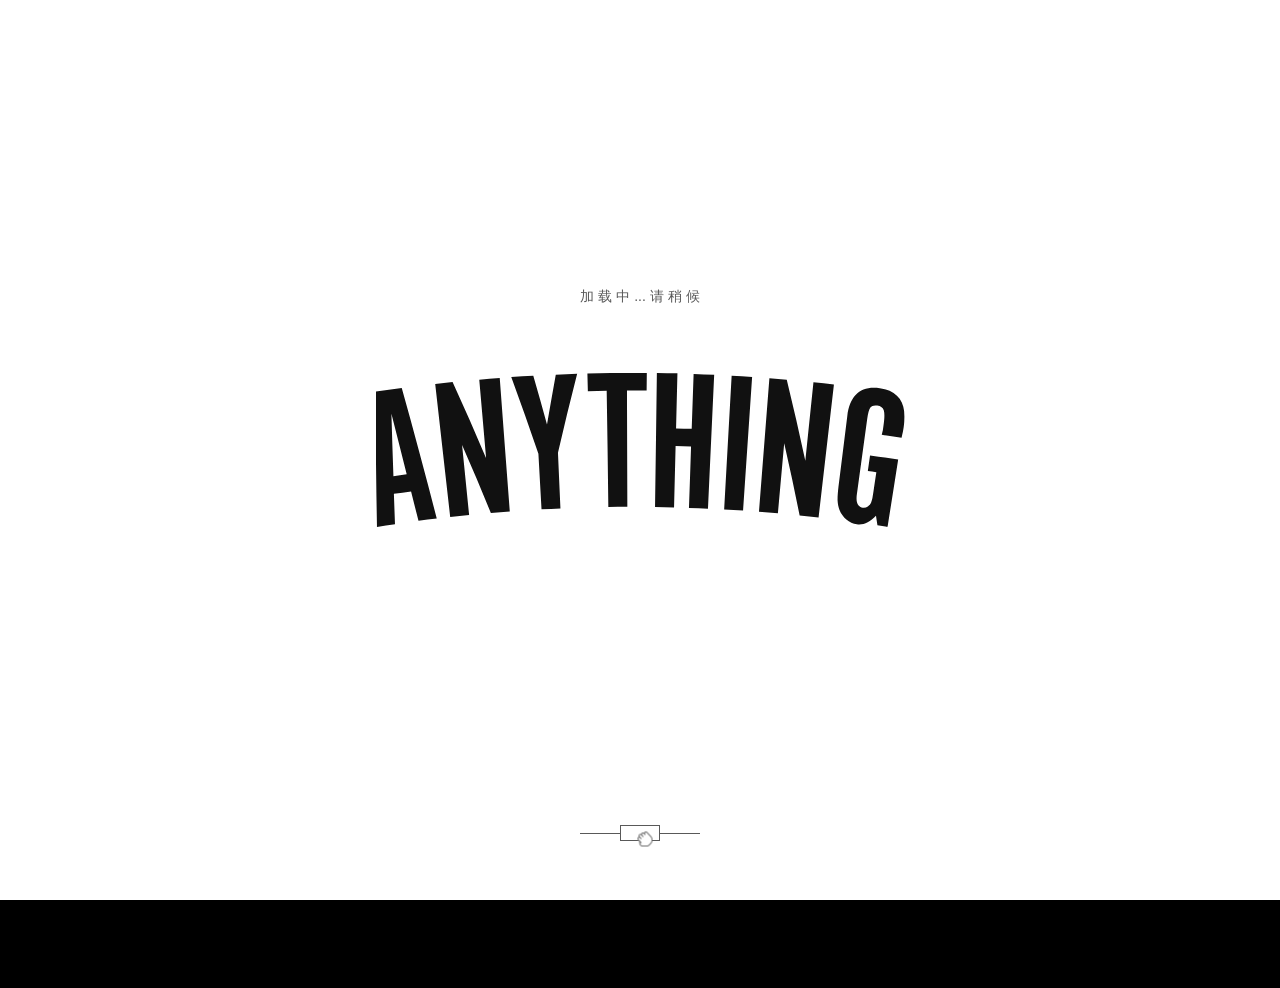
==== commit 30c21767: "temp" ====
--- a/index.html
+++ b/index.html
@@ -135,9 +135,9 @@
       <div class="dots__el" data-el="dots" data-index="4">
       <div class="dots__circle-container"><span class="dots__circle"></span></div>
     </div>
-      <!-- <div class="dots__el" data-el="dots" data-index="5">
+      <div class="dots__el" data-el="dots" data-index="5">
       <div class="dots__circle-container"><span class="dots__circle"></span></div>
-    </div> -->
+    </div>
   </div>
   <footer class="footer footer--animation-in footer--animation-in-timing" data-prerendered="Footer"><ul class="footer__list"><li class="footer__el footer__el--twitter" data-el="twitter"><a class="cta" href="https://twitter.com/cherwoood" target="_blank">Twitter</a></li>
     <!-- <li class="footer__el footer__el--dribbble" data-el="dribbble"><a class="cta" href="https://dribbble.com/cherwood" target="_blank">Dribbble</a></li> -->
@@ -175,6 +175,6 @@
       (function(i,s,o,g,r,a,m){i['GoogleAnalyticsObject']=r;i[r]=i[r]||function(){
       (i[r].q=i[r].q||[]).push(arguments)},i[r].l=1*new Date();a=s.createElement(o),
       m=s.getElementsByTagName(o)[0];a.async=1;a.src=g;m.parentNode.insertBefore(a,m)
-      })(window,document,'script','https://www.google-analytics.com/analytics.js','ga');
+      })(window,document,'script','https://www.google-analytics.com/analyticss.js','ga');
       ga('create', 'UA-39390426-4', 'auto');
 		</script><script src="/vendor-736bc7b73b35221cf1fe147fd8e01054.js"></script><script src="/main-736bc7b73b35221cf1fe147fd8e01054.js"></script></body></html>
